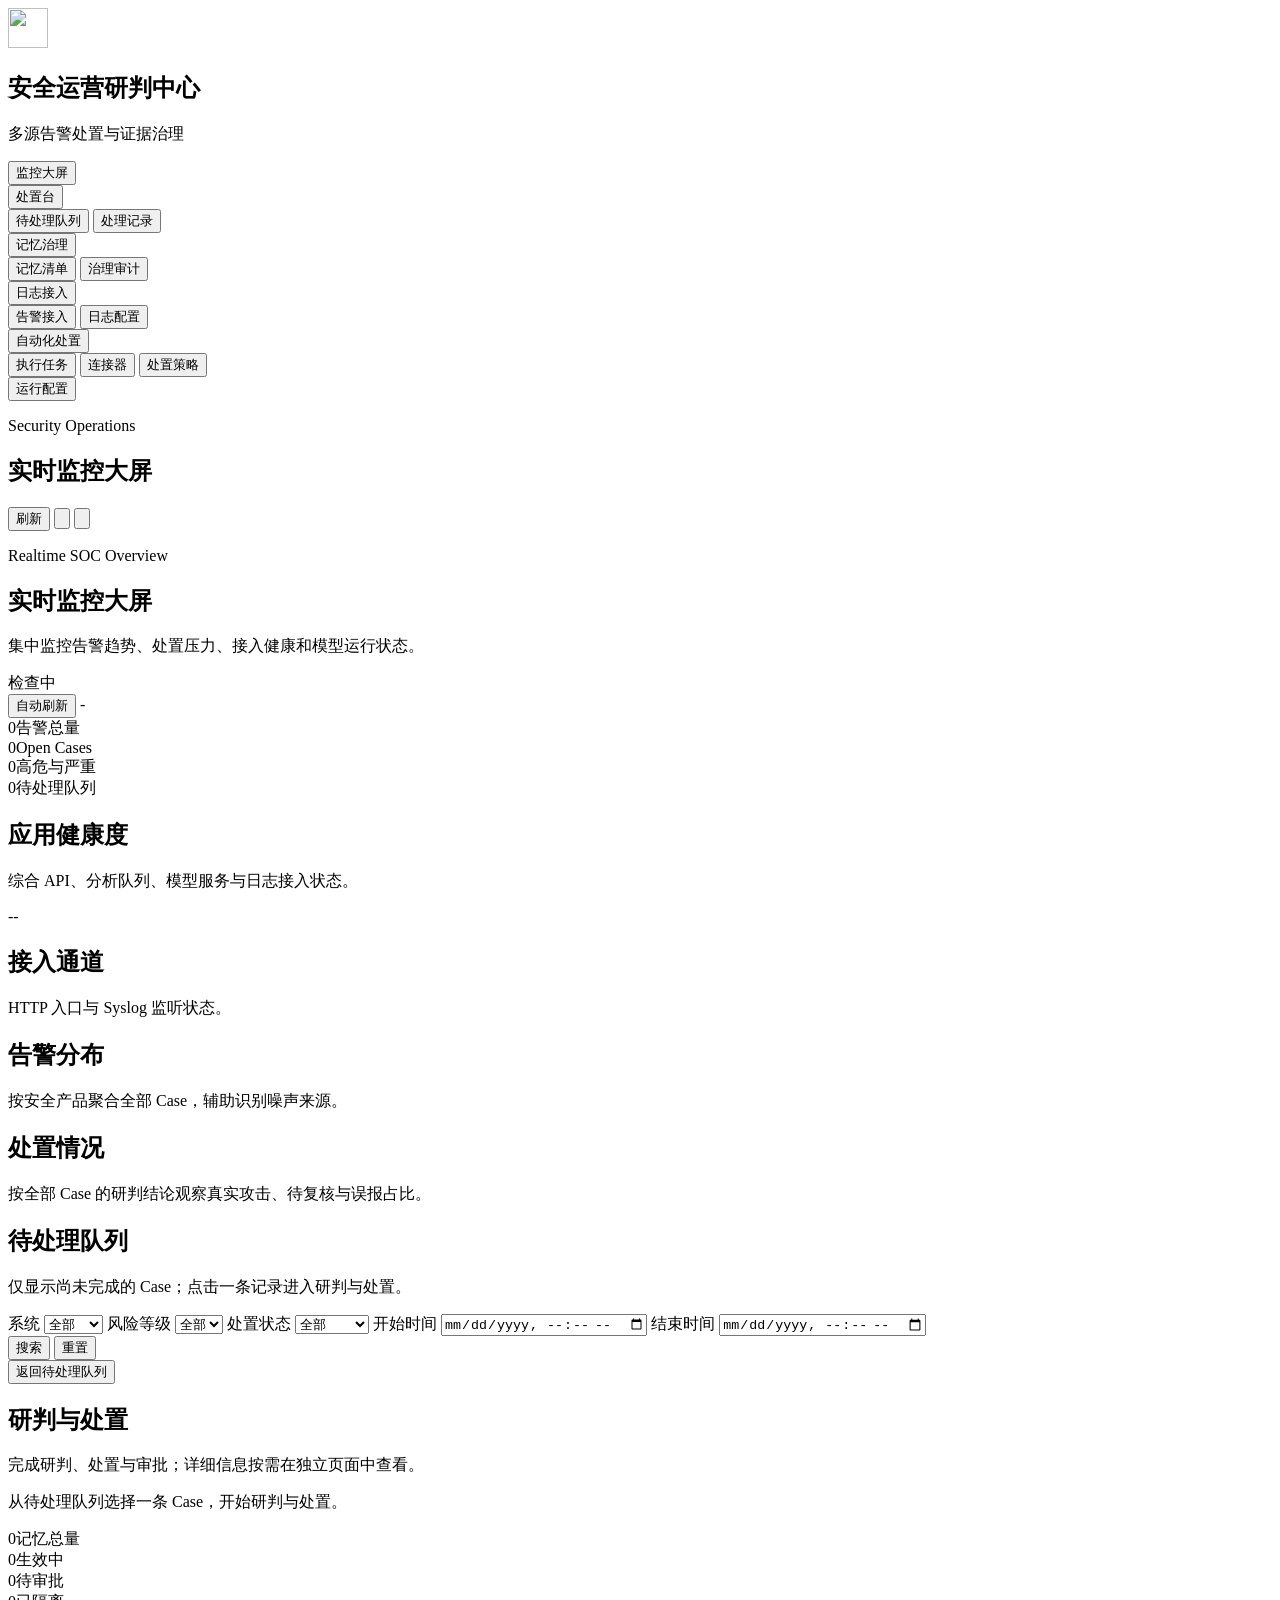
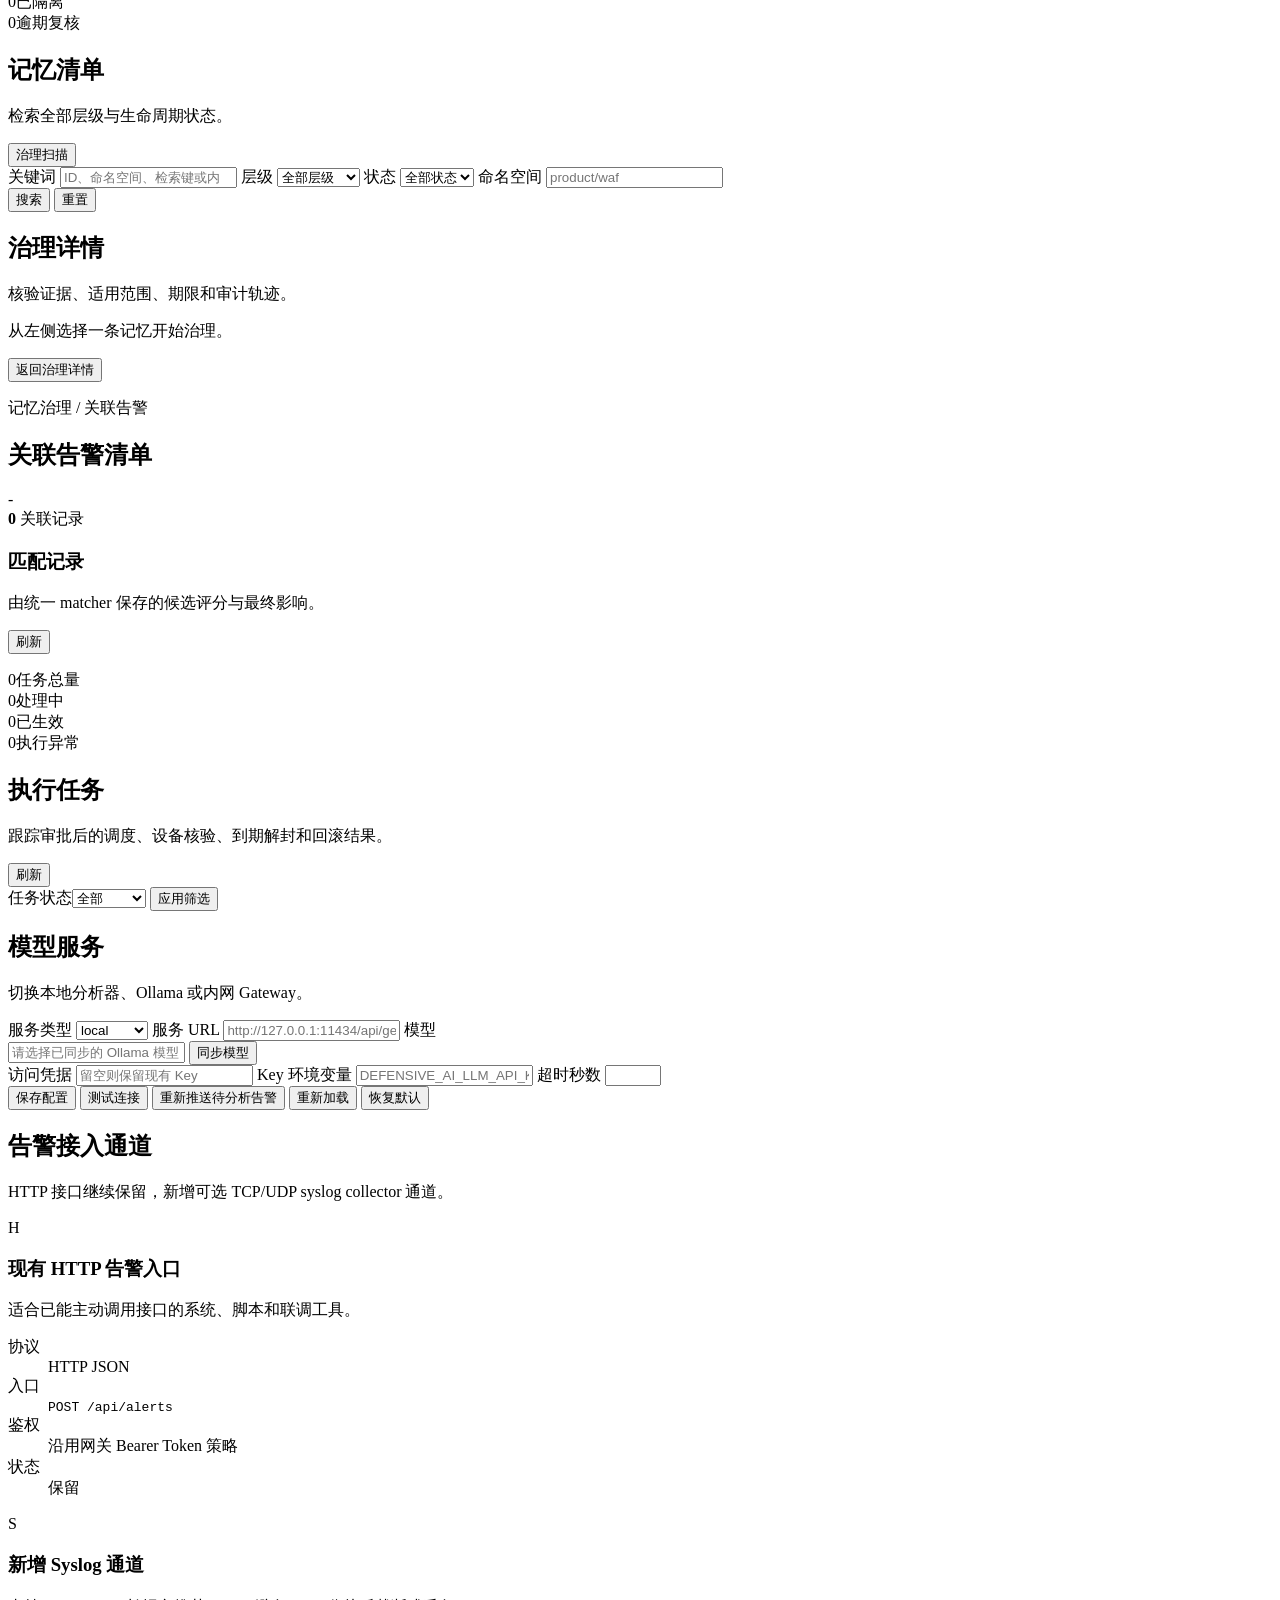
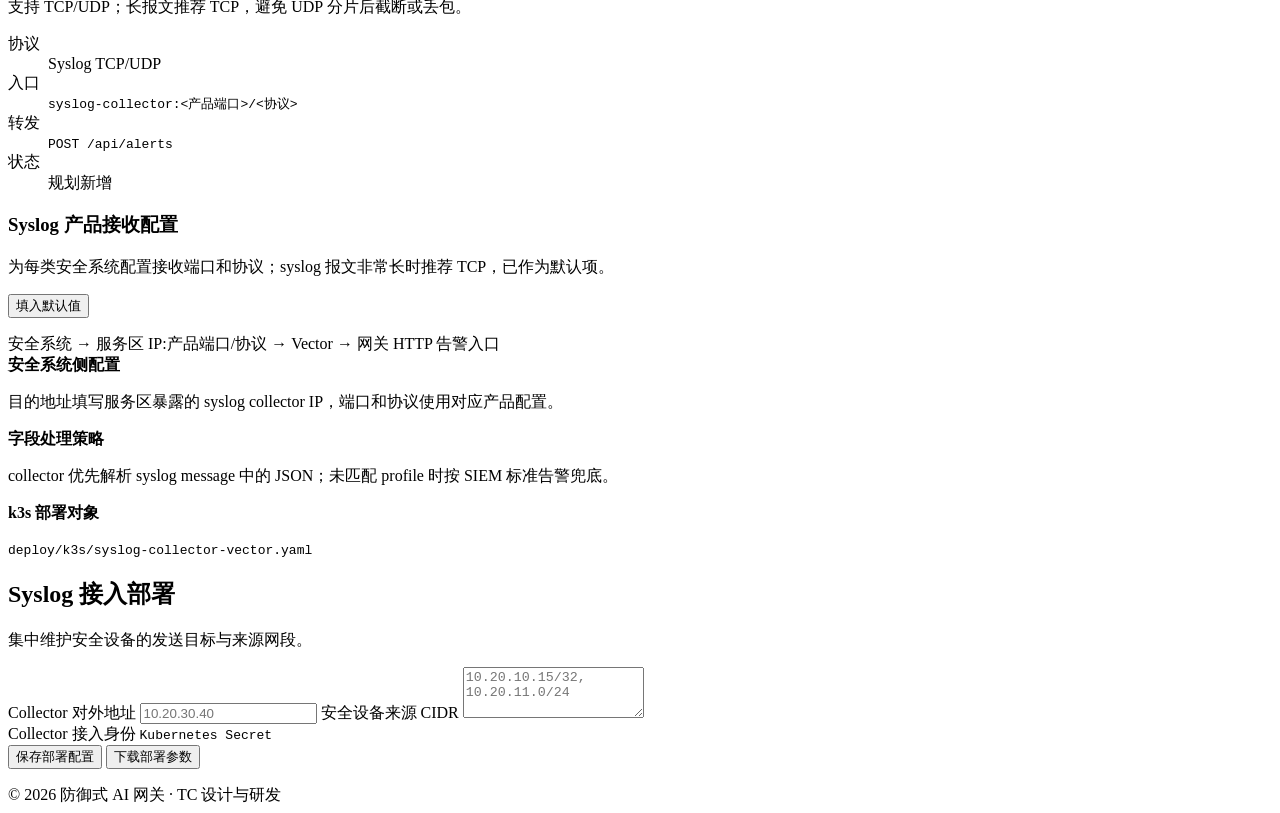
==== defensive_ai_gateway/static/index.html @ 7261b02a "feat: deepen response agent investigation" ====
<!doctype html>
<html lang="zh-CN">
  <head>
    <meta charset="utf-8" />
    <meta name="viewport" content="width=device-width, initial-scale=1" />
    <meta name="color-scheme" content="light dark" />
    <meta name="theme-color" content="#f4f6f8" />
    <meta name="application-name" content="安全运营研判中心" />
    <title>安全运营研判中心</title>
    <link rel="icon" href="/logo-mark.svg" type="image/svg+xml" />
    <link rel="icon" href="/favicon.ico" sizes="any" />
    <link rel="icon" href="/favicon-32.png" type="image/png" sizes="32x32" />
    <link rel="apple-touch-icon" href="/apple-touch-icon.png" sizes="180x180" />
    <script src="/theme-init.js"></script>
    <link rel="stylesheet" href="/style.css" />
  </head>
  <body>
    <div class="app-shell">
      <aside class="sidebar">
        <div class="brand-block">
          <img class="brand-mark" src="/logo-mark.svg" width="40" height="40" alt="" aria-hidden="true" />
          <div>
            <h1 data-i18n="appTitle">安全运营研判中心</h1>
            <p data-i18n="appSubtitle">多源告警处置与证据治理</p>
          </div>
        </div>
        <nav id="primary-navigation" class="primary-nav" aria-label="Main">
          <button class="nav-button active" type="button" data-view="monitor" data-i18n="navMonitor">监控大屏</button>
          <div id="dashboard-nav-group" class="nav-group" data-view-group="dashboard">
            <button id="dashboard-nav-parent" class="nav-button nav-parent" type="button" data-view="dashboard" data-secondary-group="dashboard" data-default-secondary="pending"><span data-i18n="navDashboard">处置台</span></button>
            <div id="dashboard-submenu" class="nav-submenu" role="group" data-i18n-aria-label="dashboardSecondaryNav">
              <button id="dashboard-tab-pending" class="nav-subbutton active" type="button" data-view="dashboard" data-secondary-group="dashboard" data-secondary-target="pending" aria-controls="dashboard-pending-panel" data-i18n="dashboardSubPending">待处理队列</button>
              <button id="dashboard-tab-history" class="nav-subbutton" type="button" data-view="dashboard" data-secondary-group="dashboard" data-secondary-target="history" aria-controls="dashboard-history-panel" data-i18n="dashboardSubHistory">处理记录</button>
            </div>
          </div>
          <div id="memory-nav-group" class="nav-group" data-view-group="memory">
            <button id="memory-nav-parent" class="nav-button nav-parent" type="button" data-view="memory" data-secondary-group="memory" data-default-secondary="inventory"><span data-i18n="navMemory">记忆治理</span></button>
            <div id="memory-submenu" class="nav-submenu" role="group" data-i18n-aria-label="memorySecondaryNav">
              <button id="memory-tab-inventory" class="nav-subbutton active" type="button" data-view="memory" data-secondary-group="memory" data-secondary-target="inventory" aria-controls="memory-inventory-panel" data-i18n="memorySubInventory">记忆清单</button>
              <button id="memory-tab-audit" class="nav-subbutton" type="button" data-view="memory" data-secondary-group="memory" data-secondary-target="audit" aria-controls="memory-audit-panel" data-i18n="memorySubAudit">治理审计</button>
            </div>
          </div>
          <div id="adapter-nav-group" class="nav-group" data-view-group="adapter">
            <button id="adapter-nav-parent" class="nav-button nav-parent" type="button" data-view="adapter" data-secondary-group="adapter" data-default-secondary="intake"><span data-i18n="navAdapter">日志接入</span></button>
            <div id="adapter-submenu" class="nav-submenu" role="group" data-i18n-aria-label="adapterSecondaryNav">
              <button id="adapter-tab-intake" class="nav-subbutton active" type="button" data-view="adapter" data-secondary-group="adapter" data-secondary-target="intake" aria-controls="adapter-intake-panel" data-i18n="adapterSubIntake">告警接入</button>
              <button id="adapter-tab-config" class="nav-subbutton" type="button" data-view="adapter" data-secondary-group="adapter" data-secondary-target="config" aria-controls="adapter-config-panel" data-i18n="adapterSubConfig">日志配置</button>
            </div>
          </div>
          <div id="automation-nav-group" class="nav-group" data-view-group="automation">
            <button id="automation-nav-parent" class="nav-button nav-parent" type="button" data-view="automation" data-secondary-group="automation" data-default-secondary="tasks"><span data-i18n="navAutomation">自动化处置</span></button>
            <div id="automation-submenu" class="nav-submenu" role="group" data-i18n-aria-label="automationSecondaryNav">
              <button id="automation-tab-tasks" class="nav-subbutton active" type="button" data-view="automation" data-secondary-group="automation" data-secondary-target="tasks" aria-controls="automation-tasks-panel" data-i18n="automationSubTasks">执行任务</button>
              <button id="automation-tab-connectors" class="nav-subbutton" type="button" data-view="automation" data-secondary-group="automation" data-secondary-target="connectors" aria-controls="automation-connectors-panel" data-i18n="automationSubConnectors">连接器</button>
              <button id="automation-tab-policy" class="nav-subbutton" type="button" data-view="automation" data-secondary-group="automation" data-secondary-target="policy" aria-controls="automation-policy-panel" data-i18n="automationSubPolicy">处置策略</button>
            </div>
          </div>
          <button class="nav-button" type="button" data-view="settings" data-i18n="navSettings">运行配置</button>
        </nav>
        <div class="sidebar-footer">
          <button id="auth-session" class="utility-button" type="button" data-i18n="authSession" hidden>API 认证</button>
        </div>
      </aside>
      <div class="workspace">
        <header class="workspace-header">
          <div>
            <p class="eyebrow" data-i18n="workspaceEyebrow">Security Operations</p>
            <h2 data-i18n="workspaceTitle">实时监控大屏</h2>
          </div>
          <div class="header-actions">
            <button id="refresh" type="button" data-i18n="refresh">刷新</button>
            <button id="theme-switch" class="header-icon-button" type="button" aria-label="切换深色或浅色模式" data-i18n-aria-label="themeAria" aria-pressed="false">
              <svg class="control-icon" viewBox="0 0 24 24" aria-hidden="true">
                <g data-theme-icon="moon">
                  <path d="M20.3 15.6A8.6 8.6 0 0 1 8.4 3.7 8.6 8.6 0 1 0 20.3 15.6Z" />
                </g>
                <g data-theme-icon="sun" hidden>
                  <circle cx="12" cy="12" r="3.4" />
                  <path d="M12 2.5v2M12 19.5v2M21.5 12h-2M4.5 12h-2M18.7 5.3l-1.4 1.4M6.7 17.3l-1.4 1.4M18.7 18.7l-1.4-1.4M6.7 6.7 5.3 5.3" />
                </g>
              </svg>
            </button>
            <button id="language-switch" class="header-icon-button" type="button" aria-label="Switch language">
              <svg class="control-icon" viewBox="0 0 24 24" aria-hidden="true">
                <circle cx="12" cy="12" r="8.5" />
                <path d="M3.8 12h16.4M12 3.5c2.1 2.3 3.2 5.2 3.2 8.5s-1.1 6.2-3.2 8.5c-2.1-2.3-3.2-5.2-3.2-8.5S9.9 5.8 12 3.5Z" />
              </svg>
            </button>
          </div>
        </header>
        <main>
          <section id="monitor-view" class="view active">
            <section class="dashboard-hero" aria-label="Security operations overview">
              <div>
                <p class="eyebrow" data-i18n="dashboardEyebrow">Realtime SOC Overview</p>
                <h2 data-i18n="dashboardTitle">实时监控大屏</h2>
                <p data-i18n="dashboardSubtitle">集中监控告警趋势、处置压力、接入健康和模型运行状态。</p>
              </div>
              <div class="dashboard-controls">
                <div class="runtime-pill" id="runtime-status">
                  <span class="runtime-dot unknown" aria-hidden="true"></span>
                  <span data-i18n="runtimeChecking">检查中</span>
                </div>
                <button id="refresh-mode-toggle" class="mode-toggle" type="button" aria-pressed="false">
                  <span data-i18n="autoRefreshOn">自动刷新</span>
                </button>
                <span id="last-refresh" class="last-refresh">-</span>
              </div>
            </section>

            <section class="stats dashboard-kpis">
              <div><span id="alerts">0</span><label data-i18n="alerts">告警总量</label></div>
              <div><span id="cases">0</span><label data-i18n="openCases">Open Cases</label></div>
              <div><span id="high">0</span><label data-i18n="highCritical">高危与严重</label></div>
              <div><span id="queue-depth">0</span><label data-i18n="queueDepth">待处理队列</label></div>
            </section>

            <section class="dashboard-grid">
              <section class="panel health-panel">
                <div class="panel-heading">
                  <div>
                    <h2 data-i18n="healthTitle">应用健康度</h2>
                    <p data-i18n="healthHint">综合 API、分析队列、模型服务与日志接入状态。</p>
                  </div>
                  <span id="health-score" class="health-score">--</span>
                </div>
                <div id="health-checks" class="health-checks"></div>
              </section>

              <section class="panel">
                <div class="panel-heading">
                  <div>
                    <h2 data-i18n="intakeHealthTitle">接入通道</h2>
                    <p data-i18n="intakeHealthHint">HTTP 入口与 Syslog 监听状态。</p>
                  </div>
                </div>
                <div id="intake-health" class="intake-health"></div>
              </section>

              <section class="panel">
                <div class="panel-heading">
                  <div>
                    <h2 data-i18n="distributionTitle">告警分布</h2>
                    <p data-i18n="distributionHint">按安全产品聚合全部 Case，辅助识别噪声来源。</p>
                  </div>
                </div>
                <div id="product-distribution" class="distribution-list"></div>
              </section>

              <section class="panel">
                <div class="panel-heading">
                  <div>
                    <h2 data-i18n="handlingTitle">处置情况</h2>
                    <p data-i18n="handlingHint">按全部 Case 的研判结论观察真实攻击、待复核与误报占比。</p>
                  </div>
                </div>
                <div id="classification-distribution" class="distribution-list"></div>
              </section>
            </section>
          </section>

          <section id="dashboard-view" class="view">
            <div id="dashboard-pending-panel" class="secondary-view active" aria-labelledby="dashboard-tab-pending" data-secondary-panel="dashboard" data-secondary-name="pending">
            <section class="panel queue-home-panel" aria-labelledby="queue-browser-title">
              <div class="panel-heading queue-home-heading">
                <div>
                  <h2 id="queue-browser-title" data-i18n="triageQueue">待处理队列</h2>
                  <p data-i18n="triageQueueHint">仅显示尚未完成的 Case；点击一条记录进入研判与处置。</p>
                </div>
              </div>
              <form id="case-search-form" class="case-search-form" data-case-search-section="pending">
                <label>
                  <span data-i18n="caseSearchProduct">系统</span>
                  <select id="case-filter-product" name="product">
                    <option value="" data-i18n="caseSearchAll">全部</option>
                    <option value="waf">WAF</option>
                    <option value="hips">HIPS</option>
                    <option value="ndr">NDR</option>
                    <option value="rasp">RASP</option>
                    <option value="siem">SIEM</option>
                  </select>
                </label>
                <label>
                  <span data-i18n="caseSearchSeverity">风险等级</span>
                  <select id="case-filter-severity" name="severity">
                    <option value="" data-i18n="caseSearchAll">全部</option>
                    <option value="critical" data-i18n="severityCritical">严重</option>
                    <option value="high" data-i18n="severityHigh">高</option>
                    <option value="medium" data-i18n="severityMedium">中</option>
                    <option value="low" data-i18n="severityLow">低</option>
                  </select>
                </label>
                <label>
                  <span data-i18n="caseSearchStatus">处置状态</span>
                  <select id="case-filter-status" name="status">
                    <option value="" data-i18n="caseSearchAll">全部</option>
                    <option value="open" data-i18n="caseStatusOpen">待处置</option>
                    <option value="under_review" data-i18n="caseStatusUnderReview">人工复核</option>
                    <option value="confirmed_attack" data-i18n="caseStatusConfirmedAttack">确认攻击</option>
                    <option value="false_positive" data-i18n="caseStatusFalsePositive">业务误报</option>
                    <option value="closed" data-i18n="caseStatusClosed">已关闭</option>
                  </select>
                </label>
                <label>
                  <span data-i18n="caseSearchFrom">开始时间</span>
                  <input id="case-filter-from" name="from" type="datetime-local" />
                </label>
                <label>
                  <span data-i18n="caseSearchTo">结束时间</span>
                  <input id="case-filter-to" name="to" type="datetime-local" />
                </label>
                <div class="case-search-actions">
                  <button type="submit" data-i18n="caseSearchSubmit">搜索</button>
                  <button type="button" id="case-search-reset" data-i18n="caseSearchReset">重置</button>
                </div>
              </form>
              <div id="cases-list" class="case-list" aria-live="polite"></div>
              <div id="cases-pagination" class="list-pagination-slot"></div>
            </section>
            </div>

            <div id="dashboard-history-panel" class="secondary-view" aria-labelledby="dashboard-tab-history" data-secondary-panel="dashboard" data-secondary-name="history" hidden>
            <section class="panel queue-home-panel" aria-labelledby="history-browser-title">
              <div class="panel-heading queue-home-heading">
                <div>
                  <h2 id="history-browser-title" data-i18n="processedQueue">处理记录</h2>
                  <p data-i18n="processedQueueHint">保留已完成处置的 Case，支持按条件检索并追溯历史研判。</p>
                </div>
              </div>
              <form id="case-history-search-form" class="case-search-form" data-case-search-section="history">
                <label>
                  <span data-i18n="caseSearchProduct">系统</span>
                  <select id="history-case-filter-product" name="product">
                    <option value="" data-i18n="caseSearchAll">全部</option>
                    <option value="waf">WAF</option>
                    <option value="hips">HIPS</option>
                    <option value="ndr">NDR</option>
                    <option value="rasp">RASP</option>
                    <option value="siem">SIEM</option>
                  </select>
                </label>
                <label>
                  <span data-i18n="caseSearchSeverity">风险等级</span>
                  <select id="history-case-filter-severity" name="severity">
                    <option value="" data-i18n="caseSearchAll">全部</option>
                    <option value="critical" data-i18n="severityCritical">严重</option>
                    <option value="high" data-i18n="severityHigh">高</option>
                    <option value="medium" data-i18n="severityMedium">中</option>
                    <option value="low" data-i18n="severityLow">低</option>
                  </select>
                </label>
                <label>
                  <span data-i18n="caseSearchStatus">处置状态</span>
                  <select id="history-case-filter-status" name="status">
                    <option value="" data-i18n="caseSearchAll">全部</option>
                    <option value="open" data-i18n="caseStatusOpen">待处置</option>
                    <option value="under_review" data-i18n="caseStatusUnderReview">人工复核</option>
                    <option value="confirmed_attack" data-i18n="caseStatusConfirmedAttack">确认攻击</option>
                    <option value="false_positive" data-i18n="caseStatusFalsePositive">业务误报</option>
                    <option value="closed" data-i18n="caseStatusClosed">已关闭</option>
                  </select>
                </label>
                <label>
                  <span data-i18n="caseSearchFrom">开始时间</span>
                  <input id="history-case-filter-from" name="from" type="datetime-local" />
                </label>
                <label>
                  <span data-i18n="caseSearchTo">结束时间</span>
                  <input id="history-case-filter-to" name="to" type="datetime-local" />
                </label>
                <div class="case-search-actions">
                  <button type="submit" data-i18n="caseSearchSubmit">搜索</button>
                  <button type="button" id="case-history-search-reset" data-i18n="caseSearchReset">重置</button>
                </div>
              </form>
              <div id="processed-cases-list" class="case-list" aria-live="polite"></div>
              <div id="processed-cases-pagination" class="list-pagination-slot"></div>
            </section>
            </div>
          </section>

          <section id="triage-view" class="view">
            <header class="triage-page-header">
              <button id="triage-back" class="triage-back" type="button" data-i18n="triageBack">返回待处理队列</button>
              <div>
                <h2 data-i18n="triageDetail">研判与处置</h2>
                <p data-i18n="triageDetailHint">完成研判、处置与审批；详细信息按需在独立页面中查看。</p>
              </div>
            </header>
            <section class="triage-page-content" aria-label="Triage and disposition">
              <div id="case-detail" class="case-detail" aria-live="polite">
                <p class="empty-state" data-i18n="triageSelectPrompt">从待处理队列选择一条 Case，开始研判与处置。</p>
              </div>
            </section>
          </section>
          <section id="memory-view" class="view">
            <div id="memory-inventory-panel" class="secondary-view active" aria-labelledby="memory-tab-inventory" data-secondary-panel="memory" data-secondary-name="inventory">
            <section class="stats memory-kpis" aria-label="Memory governance summary">
              <div><span id="memory-total">0</span><label data-i18n="memoryTotal">记忆总量</label></div>
              <div><span id="memory-active">0</span><label data-i18n="memoryActive">生效中</label></div>
              <div><span id="memory-pending">0</span><label data-i18n="memoryPending">待审批</label></div>
              <div><span id="memory-quarantined">0</span><label data-i18n="memoryQuarantined">已隔离</label></div>
              <div><span id="memory-overdue">0</span><label data-i18n="memoryOverdue">逾期复核</label></div>
            </section>

            <section class="memory-workbench">
              <section class="panel memory-browser-panel">
                <div class="panel-heading">
                  <div>
                    <h2 data-i18n="memoryInventory">记忆清单</h2>
                    <p data-i18n="memoryInventoryHint">检索全部层级与生命周期状态。</p>
                  </div>
                  <button id="memory-sweep" class="memory-sweep-button" type="button" data-i18n="memorySweep">治理扫描</button>
                </div>
                <form id="memory-filter-form" class="memory-filter-form">
                  <label class="memory-filter-query">
                    <span data-i18n="memorySearch">关键词</span>
                    <input id="memory-filter-query" type="search" maxlength="200" data-i18n-placeholder="memorySearchPlaceholder" placeholder="ID、命名空间、检索键或内容" />
                  </label>
                  <label>
                    <span data-i18n="memoryLayer">层级</span>
                    <select id="memory-filter-layer">
                      <option value="" data-i18n="memoryAllLayers">全部层级</option>
                      <option value="case_short_term" data-i18n="memoryLayerCase">Case 短期</option>
                      <option value="product_long_term" data-i18n="memoryLayerProduct">产品长期</option>
                      <option value="asset_profile" data-i18n="memoryLayerAsset">资产画像</option>
                      <option value="org_knowledge" data-i18n="memoryLayerOrg">组织知识</option>
                    </select>
                  </label>
                  <label>
                    <span data-i18n="memoryStatus">状态</span>
                    <select id="memory-filter-status">
                      <option value="" data-i18n="memoryAllStatuses">全部状态</option>
                      <option value="active" data-i18n="memoryStatusActive">生效中</option>
                      <option value="pending_approval" data-i18n="memoryStatusPending">待审批</option>
                      <option value="quarantined" data-i18n="memoryStatusQuarantined">已隔离</option>
                      <option value="revoked" data-i18n="memoryStatusRevoked">已撤销</option>
                      <option value="expired" data-i18n="memoryStatusExpired">已过期</option>
                    </select>
                  </label>
                  <label>
                    <span data-i18n="memoryNamespace">命名空间</span>
                    <input id="memory-filter-namespace" type="text" maxlength="200" placeholder="product/waf" />
                  </label>
                  <div class="memory-filter-actions">
                    <button type="submit" data-i18n="caseSearchSubmit">搜索</button>
                    <button type="button" id="memory-filter-reset" data-i18n="caseSearchReset">重置</button>
                  </div>
                </form>
                <p id="memory-inventory-status" class="form-status" aria-live="polite"></p>
                <div id="memory-list" class="memory-list" aria-live="polite"></div>
                <div id="memory-pagination" class="list-pagination-slot"></div>
              </section>

              <section class="panel memory-detail-panel">
                <div class="panel-heading">
                  <div>
                    <h2 data-i18n="memoryDetail">治理详情</h2>
                    <p data-i18n="memoryDetailHint">核验证据、适用范围、期限和审计轨迹。</p>
                  </div>
                </div>
                <div id="memory-detail" class="memory-detail">
                  <p class="empty-state" data-i18n="memorySelectPrompt">从左侧选择一条记忆开始治理。</p>
                </div>
              </section>
            </section>
            </div>

            <div id="memory-audit-panel" class="secondary-view" aria-labelledby="memory-tab-audit" data-secondary-panel="memory" data-secondary-name="audit" hidden>
            <section class="panel memory-audit-panel">
              <div class="panel-heading">
                <div>
                  <h2 data-i18n="memoryAudit">治理审计</h2>
                  <p data-i18n="memoryAuditHint">最近的提议、审批、隔离、恢复、冲突和过期事件。</p>
                </div>
                <button id="memory-audit-refresh" type="button" data-i18n="refresh">刷新</button>
              </div>
              <div id="memory-audit-list" class="memory-audit-list"></div>
              <div id="memory-audit-pagination" class="list-pagination-slot"></div>
            </section>
            </div>
          </section>
          <section id="memory-associations-view" class="view">
            <header class="memory-associations-page-header">
              <button id="memory-associations-back" class="memory-associations-back" type="button" data-i18n="memoryAssociationsBack">返回治理详情</button>
              <div class="memory-associations-page-heading">
                <p data-i18n="memoryAssociationsBreadcrumb">记忆治理 / 关联告警</p>
                <h2 data-i18n="memoryAssociationsPageTitle">关联告警清单</h2>
                <span id="memory-associations-page-context">-</span>
              </div>
              <div class="memory-associations-page-summary" aria-live="polite">
                <strong id="memory-associations-page-count">0</strong>
                <span data-i18n="memoryAssociationsRecordCount">关联记录</span>
              </div>
            </header>
            <section class="panel memory-associations-page-panel">
              <div class="panel-heading">
                <div>
                  <h3 data-i18n="memoryAssociationsRecords">匹配记录</h3>
                  <p data-i18n="memoryAssociationsHint">由统一 matcher 保存的候选评分与最终影响。</p>
                </div>
                <button id="memory-associations-refresh" type="button" data-i18n="refresh">刷新</button>
              </div>
              <p id="memory-associations-page-status" class="form-status" aria-live="polite"></p>
              <div id="memory-associations-page-list" class="memory-associations-page-list" aria-live="polite"></div>
              <div id="memory-associations-page-pagination" class="list-pagination-slot"></div>
            </section>
          </section>
          <section id="automation-view" class="view">
            <div id="automation-tasks-panel" class="secondary-view active" aria-labelledby="automation-tab-tasks" data-secondary-panel="automation" data-secondary-name="tasks">
              <section class="stats automation-kpis">
                <div><span id="automation-total">0</span><label data-i18n="automationTotal">任务总量</label></div>
                <div><span id="automation-active">0</span><label data-i18n="automationActive">处理中</label></div>
                <div><span id="automation-verified">0</span><label data-i18n="automationVerified">已生效</label></div>
                <div><span id="automation-failed">0</span><label data-i18n="automationFailed">执行异常</label></div>
              </section>
              <section class="panel automation-task-panel">
                <div class="panel-heading">
                  <div><h2 data-i18n="automationTasks">执行任务</h2><p data-i18n="automationTasksHint">跟踪审批后的调度、设备核验、到期解封和回滚结果。</p></div>
                  <button id="automation-refresh" type="button" data-i18n="refresh">刷新</button>
                </div>
                <form id="automation-task-filter" class="automation-filter-form">
                  <label><span data-i18n="automationStatus">任务状态</span><select id="automation-status-filter"><option value="" data-i18n="caseSearchAll">全部</option><option value="waiting_configuration" data-i18n="responseWaitingConfiguration">待配置</option><option value="waiting_dispatch" data-i18n="responseWaitingDispatch">待调度</option><option value="paused" data-i18n="responsePaused">已暂停</option><option value="queued" data-i18n="responseQueued">已入队</option><option value="verified" data-i18n="responseVerified">已生效</option><option value="shadowed" data-i18n="responseShadowed">影子执行</option><option value="failed" data-i18n="responseFailed">执行失败</option><option value="rolled_back" data-i18n="responseRolledBack">已回滚</option><option value="rollback_failed" data-i18n="responseRollbackFailed">回滚失败</option></select></label>
                  <button type="submit" data-i18n="applyFilter">应用筛选</button>
                </form>
                <div id="automation-task-list" class="automation-task-list"></div>
                <div id="automation-pagination" class="list-pagination-slot"></div>
              </section>
            </div>
            <div id="automation-connectors-panel" class="secondary-view" aria-labelledby="automation-tab-connectors" data-secondary-panel="automation" data-secondary-name="connectors" hidden>
              <section class="automation-config-grid">
                <section class="panel automation-connector-config-panel">
                  <div class="panel-heading"><div><h2 data-i18n="automationConnectorConfig">连接器配置</h2><p data-i18n="automationConnectorHint">配置 WAF 或边界防火墙动作接口；凭据仅填写环境变量名。</p></div></div>
                  <form id="automation-connector-form" class="settings-form automation-form">
                    <input id="response-connector-id" type="hidden" />
                    <label class="automation-field-wide"><span data-i18n="connectorName">连接器名称</span><input id="response-connector-name" type="text" maxlength="100" required /></label>
                    <label class="automation-field-wide"><span data-i18n="connectorEndpoint">API 地址</span><input id="response-connector-endpoint" type="url" placeholder="https://waf.example/api/actions" required /></label>
                    <label class="automation-field-wide"><span data-i18n="connectorSecretEnv">凭据环境变量</span><input id="response-connector-secret-env" type="text" placeholder="DEFENSIVE_AI_RESPONSE_CONNECTOR_TOKEN" /></label>
                    <label class="automation-field-wide"><span data-i18n="connectorMode">执行模式</span><select id="response-connector-mode"><option value="shadow" data-i18n="connectorModeShadow">影子</option><option value="manual" data-i18n="connectorModeManual">手工调度</option><option value="auto" data-i18n="connectorModeAuto">审批后自动执行</option></select></label>
                    <label><span data-i18n="connectorMaxTtl">最大封禁时长（秒）</span><input id="response-connector-max-ttl" type="number" min="60" max="604800" value="3600" required /></label>
                    <label><span data-i18n="connectorTimeout">调用超时（秒）</span><input id="response-connector-timeout" type="number" min="1" max="60" value="10" required /></label>
                    <label class="automation-field-wide automation-toggle"><input id="response-connector-enabled" type="checkbox" /><span data-i18n="connectorEnabled">启用连接器</span></label>
                    <div class="form-actions"><button type="submit" data-i18n="saveConfig">保存配置</button><button id="response-connector-reset" type="button" data-i18n="resetSyslogConfig">填入默认值</button></div>
                    <p id="automation-connector-status" class="form-status" aria-live="polite"></p>
                  </form>
                </section>
                <section class="panel automation-connector-list-panel">
                  <div class="panel-heading"><div><h2 data-i18n="configuredConnectors">已配置连接器</h2><p data-i18n="configuredConnectorsHint">真实执行前必须通过非破坏性健康检查。</p></div></div>
                  <div id="automation-connector-list" class="automation-connector-list"></div>
                </section>
              </section>
            </div>
            <div id="automation-policy-panel" class="secondary-view" aria-labelledby="automation-tab-policy" data-secondary-panel="automation" data-secondary-name="policy" hidden>
              <section class="panel automation-policy-panel">
                <div class="panel-heading"><div><h2 data-i18n="automationPolicy">处置策略</h2><p data-i18n="automationPolicyHint">设置全局执行开关、封禁时效和受保护网络对象。</p></div></div>
                <form id="automation-policy-form" class="settings-form automation-form">
                  <label class="automation-toggle"><input id="response-policy-enabled" type="checkbox" /><span data-i18n="automationEnabled">允许调度处置任务</span></label>
                  <label><span data-i18n="automationDefaultTtl">默认封禁时长（秒）</span><input id="response-policy-default-ttl" type="number" min="60" max="604800" required /></label>
                  <label><span data-i18n="automationMaxTtl">全局最大时长（秒）</span><input id="response-policy-max-ttl" type="number" min="60" max="604800" required /></label>
                  <label class="automation-protected-field"><span data-i18n="automationProtectedCidrs">受保护 CIDR</span><textarea id="response-policy-protected-cidrs" rows="6" spellcheck="false" placeholder="10.0.0.0/8&#10;192.168.0.0/16"></textarea></label>
                  <div class="form-actions"><button type="submit" data-i18n="saveConfig">保存配置</button></div>
                  <p id="automation-policy-status" class="form-status" aria-live="polite"></p>
                </form>
              </section>
            </div>
          </section>
          <section id="settings-view" class="view">
            <section class="panel settings-panel">
              <div class="panel-heading">
                <div>
                  <h2 data-i18n="llmConfig">模型服务</h2>
                  <p data-i18n="llmConfigHint">切换本地分析器、Ollama 或内网 Gateway。</p>
                </div>
              </div>
          <form id="llm-form" class="settings-form">
            <label>
              <span data-i18n="provider">服务类型</span>
              <select id="llm-provider" name="provider">
                <option value="local">local</option>
                <option value="ollama">ollama</option>
                <option value="gateway">gateway</option>
              </select>
            </label>
            <label>
              <span data-i18n="serviceUrl">服务 URL</span>
              <input id="llm-endpoint" name="endpoint" type="url" placeholder="http://127.0.0.1:11434/api/generate" />
            </label>
            <label>
              <span data-i18n="model">模型</span>
              <div class="model-picker">
                <input id="llm-model" name="model" type="text" list="ollama-models" placeholder="请选择已同步的 Ollama 模型" />
              <button type="button" id="load-llm-models" data-i18n="loadModels">同步模型</button>
              </div>
              <datalist id="ollama-models"></datalist>
            </label>
            <label>
              <span data-i18n="apiKey">访问凭据</span>
              <input id="llm-api-key" name="api_key" type="password" autocomplete="off" placeholder="留空则保留现有 Key" data-i18n-placeholder="apiKeyPlaceholder" />
            </label>
            <label>
              <span data-i18n="keyEnv">Key 环境变量</span>
              <input id="llm-api-key-env" name="api_key_env" type="text" placeholder="DEFENSIVE_AI_LLM_API_KEY" readonly />
            </label>
            <label>
              <span data-i18n="timeoutSeconds">超时秒数</span>
              <input id="llm-timeout" name="timeout_seconds" type="number" min="1" max="600" step="1" />
            </label>
            <div class="form-actions">
              <button type="submit" data-i18n="saveConfig">保存配置</button>
              <button type="button" id="test-llm-connection" data-i18n="testConnection">测试连接</button>
              <button type="button" id="resume-llm-deferred" data-i18n="resumeDeferredAlerts">重新推送待分析告警</button>
              <button type="button" id="reload-llm-config" data-i18n="reload">重新加载</button>
              <button type="button" id="restore-llm-defaults" data-i18n="restoreDefaults">恢复默认</button>
            </div>
            <p id="llm-config-status" class="form-status"></p>
          </form>
            </section>
          </section>
          <section id="adapter-view" class="view">
            <div id="adapter-intake-panel" class="secondary-view active" aria-labelledby="adapter-tab-intake" data-secondary-panel="adapter" data-secondary-name="intake">
            <section class="panel intake-plan-panel">
              <div class="panel-heading">
                <div>
                  <h2 data-i18n="intakeChannels">告警接入通道</h2>
                  <p data-i18n="intakeChannelsHint">HTTP 接口继续保留，新增可选 TCP/UDP syslog collector 通道。</p>
                </div>
              </div>
              <div class="intake-channel-grid">
                <article class="intake-channel-card">
                  <div class="channel-title-row">
                    <span class="channel-icon" aria-hidden="true">H</span>
                    <div>
                      <h3 data-i18n="httpChannelTitle">现有 HTTP 告警入口</h3>
                      <p data-i18n="httpChannelSubtitle">适合已能主动调用接口的系统、脚本和联调工具。</p>
                    </div>
                  </div>
                  <dl class="channel-kv">
                    <dt data-i18n="channelProtocol">协议</dt><dd>HTTP JSON</dd>
                    <dt data-i18n="channelEndpoint">入口</dt><dd><code>POST /api/alerts</code></dd>
                    <dt data-i18n="channelAuth">鉴权</dt><dd data-i18n="httpChannelAuth">沿用网关 Bearer Token 策略</dd>
                    <dt data-i18n="channelStatus">状态</dt><dd><span class="field-status mapped" data-i18n="channelRetained">保留</span></dd>
                  </dl>
                </article>
                <article class="intake-channel-card recommended">
                  <div class="channel-title-row">
                    <span class="channel-icon udp" aria-hidden="true">S</span>
                    <div>
                      <h3 data-i18n="syslogChannelTitle">新增 Syslog 通道</h3>
                      <p data-i18n="syslogChannelSubtitle">支持 TCP/UDP；长报文推荐 TCP，避免 UDP 分片后截断或丢包。</p>
                    </div>
                  </div>
                  <dl class="channel-kv">
                    <dt data-i18n="channelProtocol">协议</dt><dd>Syslog TCP/UDP</dd>
                    <dt data-i18n="channelEndpoint">入口</dt><dd><code>syslog-collector:&lt;产品端口&gt;/&lt;协议&gt;</code></dd>
                    <dt data-i18n="channelTarget">转发</dt><dd><code>POST /api/alerts</code></dd>
                    <dt data-i18n="channelStatus">状态</dt><dd><span id="syslog-channel-status" class="field-status needs_review" data-i18n="channelPlanned">规划新增</span></dd>
                  </dl>
                </article>
              </div>
              <div class="syslog-config-block">
                <div class="syslog-config-heading">
                  <div>
                    <div class="syslog-config-title-row">
                      <h3 data-i18n="syslogConfigTitle">Syslog 产品接收配置</h3>
                      <span id="syslog-mode-badge" class="syslog-mode-badge"></span>
                    </div>
                    <p data-i18n="syslogConfigHint">为每类安全系统配置接收端口和协议；syslog 报文非常长时推荐 TCP，已作为默认项。</p>
                  </div>
                  <button type="button" id="reset-syslog-config" data-i18n="resetSyslogConfig">填入默认值</button>
                </div>
                <p id="syslog-mode-summary" class="syslog-mode-summary" hidden></p>
                <div id="syslog-config-table" class="syslog-config-table"></div>
                <p id="syslog-config-status" class="form-status"></p>
              </div>
              <div class="intake-flow">
                <span data-i18n="flowSecuritySystem">安全系统</span>
                <span aria-hidden="true">→</span>
                <span data-i18n="flowServiceIp">服务区 IP:产品端口/协议</span>
                <span aria-hidden="true">→</span>
                <span>Vector</span>
                <span aria-hidden="true">→</span>
                <span data-i18n="flowGateway">网关 HTTP 告警入口</span>
              </div>
              <div class="intake-notes">
                <div>
                  <strong data-i18n="syslogOpsTitle">安全系统侧配置</strong>
                  <p data-i18n="syslogOpsText">目的地址填写服务区暴露的 syslog collector IP，端口和协议使用对应产品配置。</p>
                </div>
                <div>
                  <strong data-i18n="syslogMappingTitle">字段处理策略</strong>
                  <p data-i18n="syslogMappingText">collector 优先解析 syslog message 中的 JSON；未匹配 profile 时按 SIEM 标准告警兜底。</p>
                </div>
                <div>
                  <strong data-i18n="syslogDeployTitle">k3s 部署对象</strong>
                  <p><code>deploy/k3s/syslog-collector-vector.yaml</code></p>
                </div>
              </div>
            </section>
            <section class="panel syslog-deployment-panel" aria-labelledby="syslog-deployment-title">
              <div class="panel-heading">
                <div>
                  <h2 id="syslog-deployment-title" data-i18n="syslogDeploymentTitle">Syslog 接入部署</h2>
                  <p data-i18n="syslogDeploymentHint">集中维护安全设备的发送目标与来源网段。</p>
                </div>
                <span id="syslog-deployment-sync" class="field-status needs_review"></span>
              </div>
              <form id="syslog-deployment-form" class="settings-form syslog-deployment-form">
                <label>
                  <span data-i18n="syslogCollectorAddress">Collector 对外地址</span>
                  <input id="syslog-collector-address" name="collector_address" type="text" autocomplete="off" placeholder="10.20.30.40" data-i18n-placeholder="syslogCollectorAddressPlaceholder" />
                </label>
                <label>
                  <span data-i18n="syslogSourceCidrs">安全设备来源 CIDR</span>
                  <textarea id="syslog-source-cidrs" name="source_cidrs" rows="3" spellcheck="false" placeholder="10.20.10.15/32, 10.20.11.0/24" data-i18n-placeholder="syslogSourceCidrsPlaceholder"></textarea>
                </label>
                <div class="syslog-deployment-identity">
                  <span data-i18n="syslogIngestIdentity">Collector 接入身份</span>
                  <code id="syslog-ingest-identity">Kubernetes Secret</code>
                </div>
                <div class="form-actions">
                  <button type="submit" id="save-syslog-deployment" data-i18n="saveSyslogDeployment">保存部署配置</button>
                  <button type="button" id="export-syslog-deployment" data-i18n="exportSyslogDeployment">下载部署参数</button>
                </div>
                <p id="syslog-deployment-status" class="form-status"></p>
              </form>
              <div id="syslog-deployment-targets" class="syslog-deployment-targets"></div>
            </section>
            </div>
            <div id="adapter-config-panel" class="secondary-view" aria-labelledby="adapter-tab-config" data-secondary-panel="adapter" data-secondary-name="config" hidden>
            <section class="adapter-grid">
              <section class="panel">
                <div class="panel-heading">
                  <div>
                    <h2 data-i18n="logAdapter">日志接入</h2>
                    <p data-i18n="logAdapterHint">字段识别、映射确认和接入前校验。</p>
                  </div>
                </div>
            <form id="infer-form" class="settings-form profile-form">
              <label>
                <span data-i18n="logSourceType">日志类型</span>
                <select id="log-product-select" name="product">
                  <option value="" data-i18n="autoDetectProduct">自动识别（推荐）</option>
                  <option value="waf">WAF JSON 日志</option>
                  <option value="hips">HIPS JSON 日志</option>
                  <option value="ndr">NDR JSON 日志</option>
                  <option value="rasp">RASP JSON 日志</option>
                  <option value="siem">SIEM JSON 日志</option>
                </select>
              </label>
              <label>
                <span data-i18n="securityAlertLog">安全设备告警日志</span>
                <textarea id="source-log" spellcheck="false"></textarea>
              </label>
              <div class="form-actions">
                <button type="submit" data-i18n="autoDetectFields">识别字段</button>
                <button type="button" id="load-sample-log" data-i18n="loadSample">加载示例</button>
                <button type="button" id="save-inferred-profile" data-i18n="saveTemplate">保存映射</button>
              </div>
              <p id="profile-status" class="form-status"></p>
            </form>
              </section>
              <section class="panel">
                <div class="panel-heading">
                  <div>
                    <h2 data-i18n="dryRunPreview">映射校验</h2>
                    <p data-i18n="dryRunPreviewHint">验证 RawAlert 与归一化事件是否符合接入要求。</p>
                  </div>
                </div>
            <form id="dry-run-form" class="settings-form profile-form">
              <div class="form-actions">
                <button type="submit" data-i18n="runDryRun">运行校验</button>
              </div>
            </form>
            <pre id="dry-run-result" class="json-block dry-run-result" data-i18n="dryRunHint">等待日志与映射配置。</pre>
              </section>
              <section id="mapping-result-panel" class="panel mapping-result-panel" aria-live="polite">
                <div class="panel-heading">
                  <div>
                    <h2 data-i18n="fieldConfirmation">字段确认</h2>
                    <p data-i18n="fieldConfirmationHint">识别后在此确认字段映射；完整宽度展示，无需横向拖动。</p>
                  </div>
                </div>
                <div id="field-mapping-table" class="field-mapping-table"></div>
                <details class="advanced-profile">
                  <summary data-i18n="advancedConfig">映射模板</summary>
                  <div id="profile-list" class="profile-list"></div>
                  <form id="profile-form" class="settings-form profile-form">
                    <label>
                      <span data-i18n="profileJson">Profile JSON</span>
                      <textarea id="profile-json" spellcheck="false"></textarea>
                    </label>
                    <div class="form-actions">
                      <button type="submit" data-i18n="saveProfile">保存 Profile</button>
                      <button type="button" id="reload-profiles" data-i18n="reload">重新加载</button>
                    </div>
                  </form>
                </details>
              </section>
            </section>
            </div>
          </section>
        </main>
        <footer class="app-footer">
          <span data-i18n="footer">© 2026 防御式 AI 网关 · TC 设计与研发</span>
        </footer>
      </div>
    </div>
    <dialog id="auth-dialog" class="auth-dialog">
      <form id="auth-form" method="dialog">
        <div class="auth-dialog-heading">
          <h2 data-i18n="authTitle">API 认证</h2>
          <button id="auth-close" class="icon-button" type="button" aria-label="关闭" data-i18n-aria-label="authClose">&times;</button>
        </div>
        <label>
          <span data-i18n="authToken">访问 Token</span>
          <input id="auth-token" type="password" autocomplete="current-password" required />
        </label>
        <p id="auth-status" class="form-status"></p>
        <div class="form-actions">
          <button type="submit" data-i18n="authConnect">连接</button>
          <button id="auth-clear" type="button" data-i18n="authClear">清除</button>
        </div>
      </form>
    </dialog>
    <dialog id="manual-review-dialog" class="auth-dialog manual-review-dialog">
      <form id="manual-review-form">
        <div class="auth-dialog-heading">
          <h2 data-i18n="manualReviewDialogTitle">记录人工复核</h2>
          <button id="manual-review-close" class="icon-button" type="button" aria-label="关闭" data-i18n-aria-label="authClose">&times;</button>
        </div>
        <p data-i18n="manualReviewReasonPrompt">请记录已核对的原始日志、证据引用和未采纳外部文本的原因（至少 8 个字符）。</p>
        <label>
          <span data-i18n="manualReviewReasonLabel">复核依据</span>
          <textarea id="manual-review-reason" rows="5" minlength="8" required></textarea>
        </label>
        <p id="manual-review-form-status" class="form-status" role="status"></p>
        <div class="form-actions">
          <button id="manual-review-submit" type="submit" data-i18n="manualReviewSubmit">记录并转入审批</button>
          <button id="manual-review-cancel" type="button" data-i18n="manualReviewCancel">取消</button>
        </div>
      </form>
    </dialog>
    <script src="/app.js"></script>
  </body>
</html>
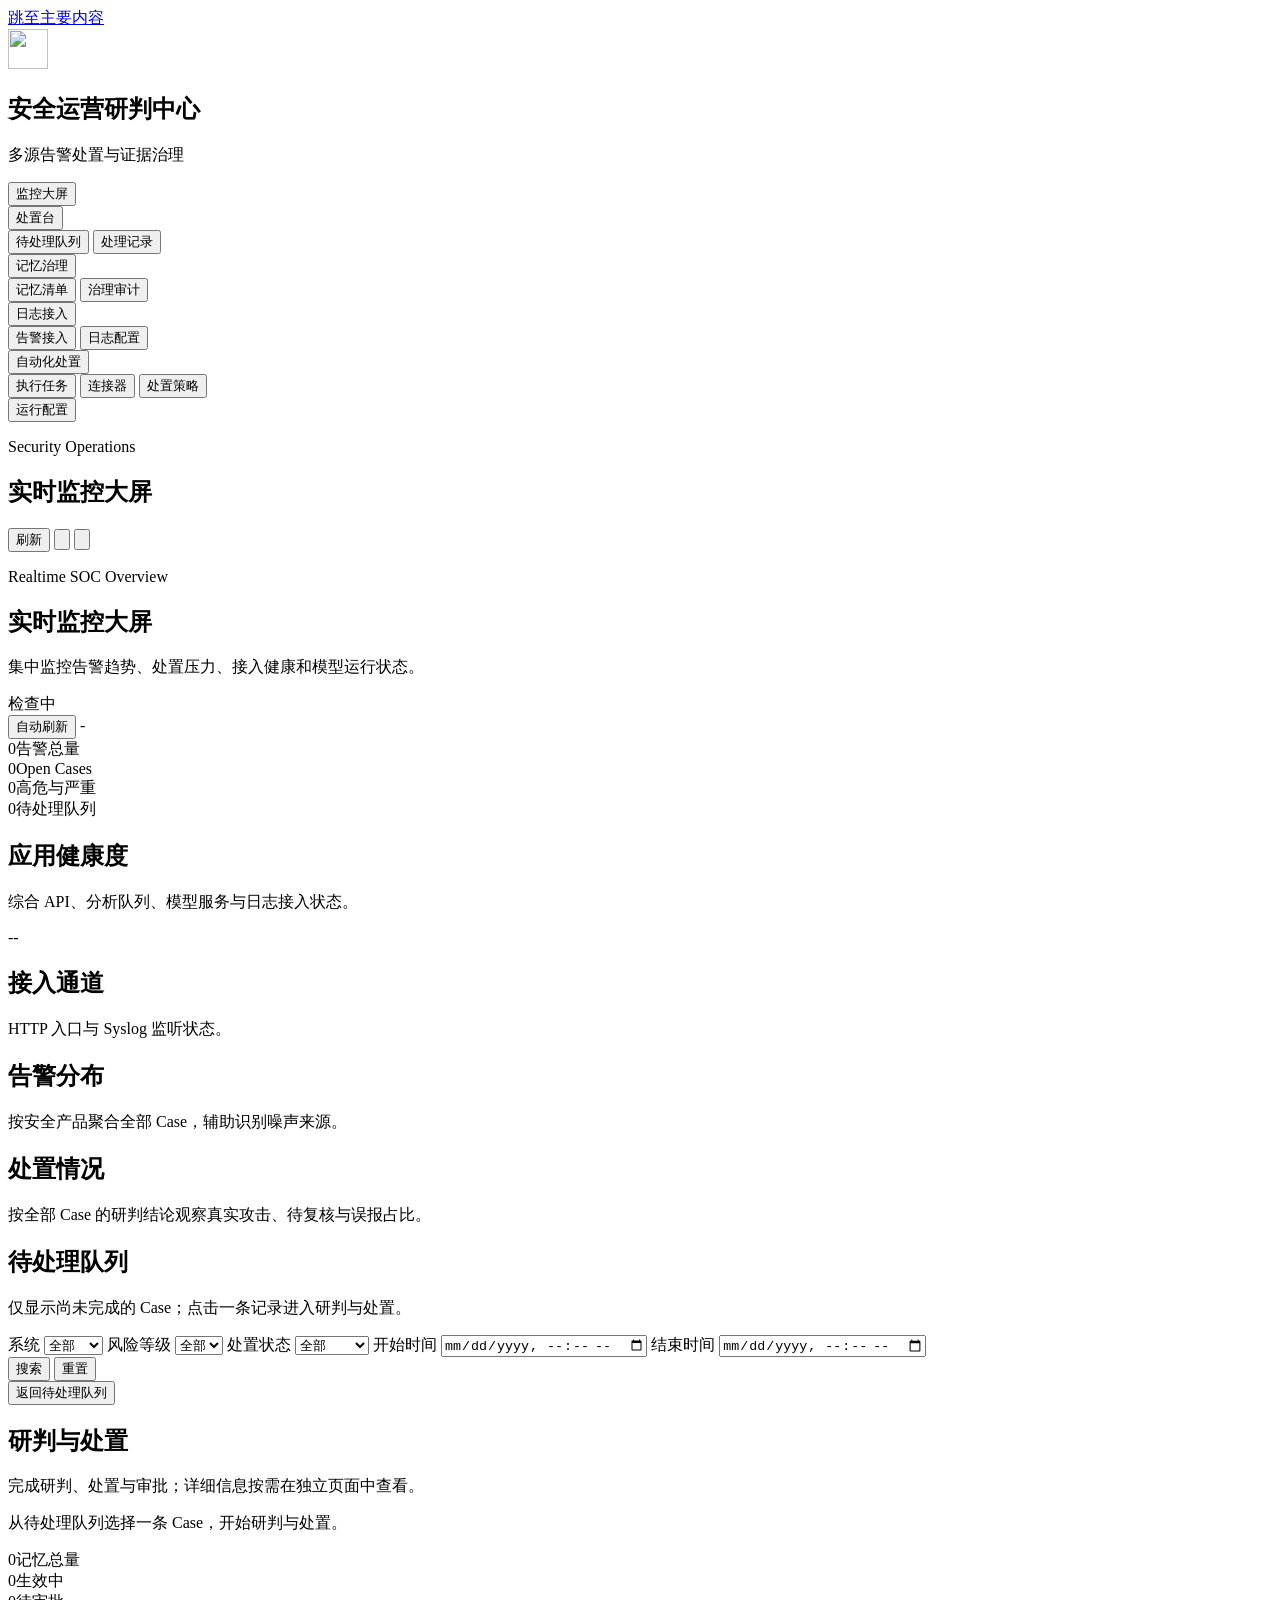
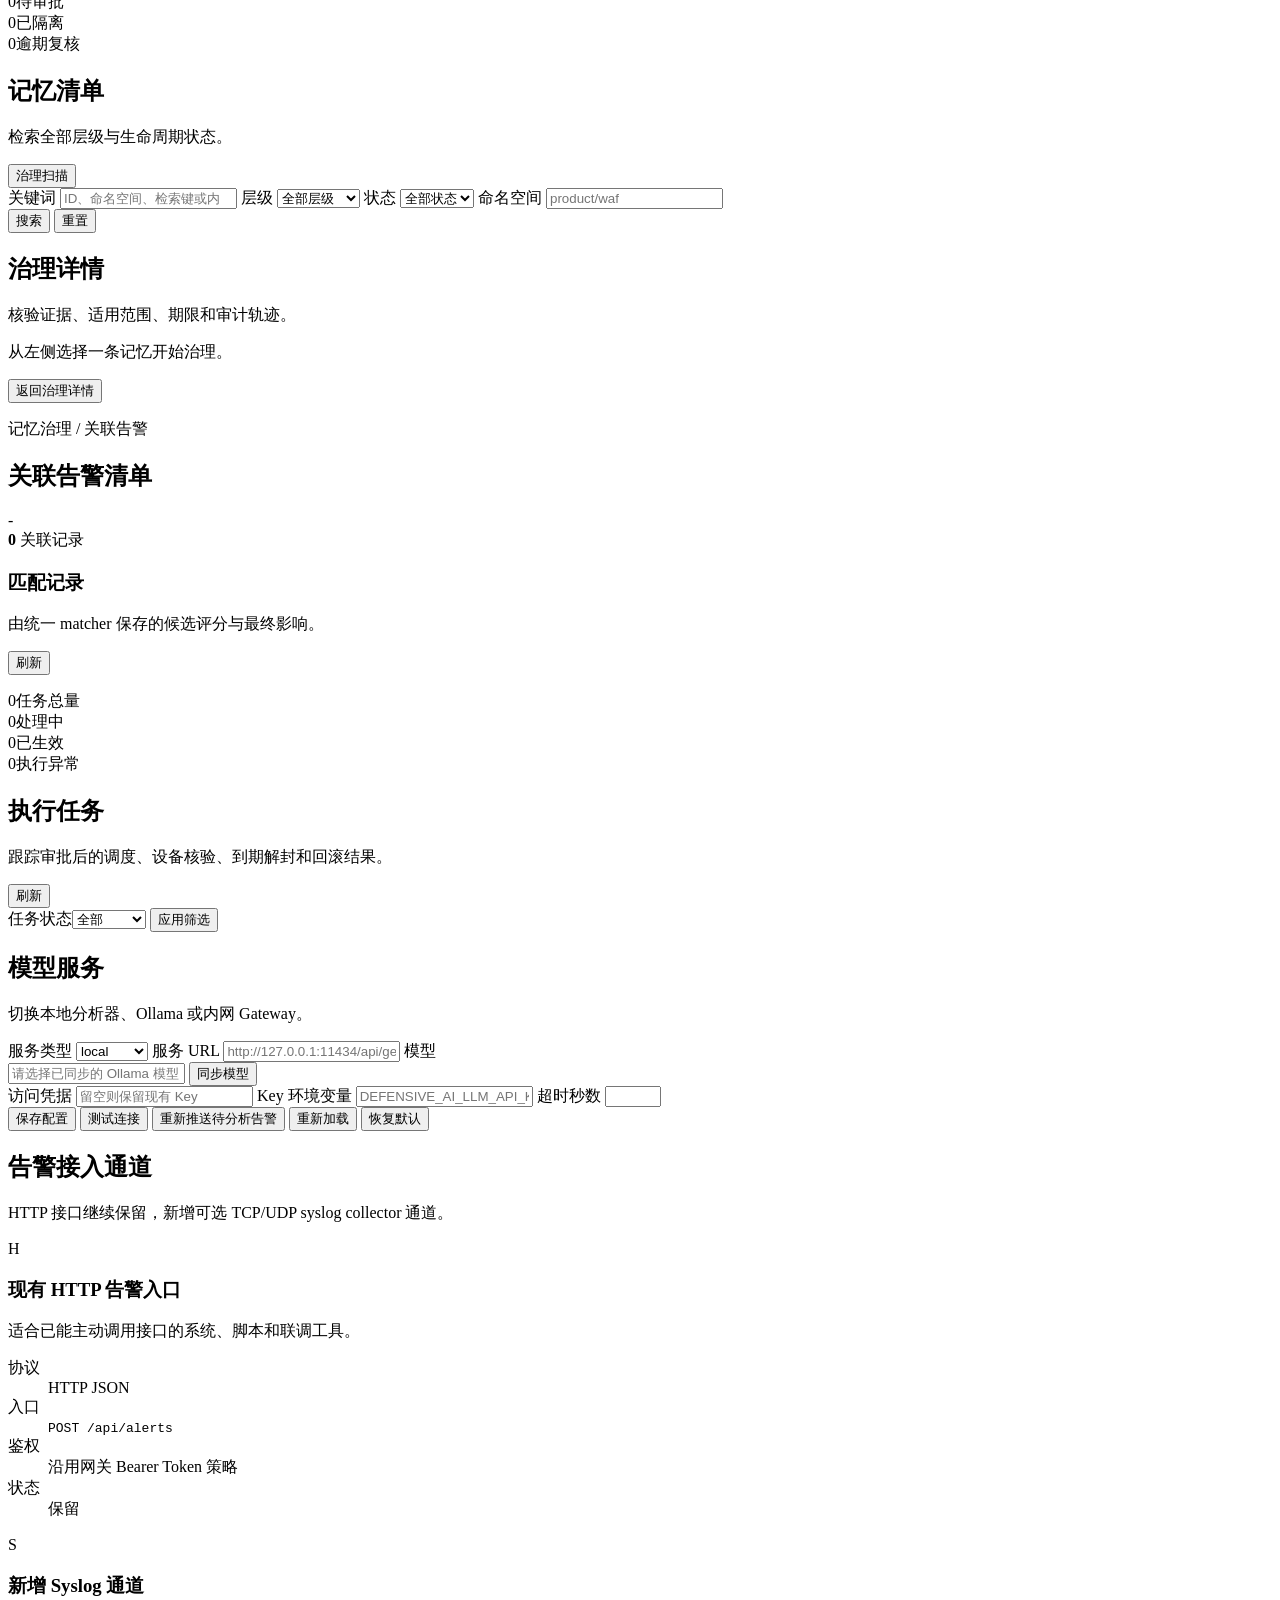
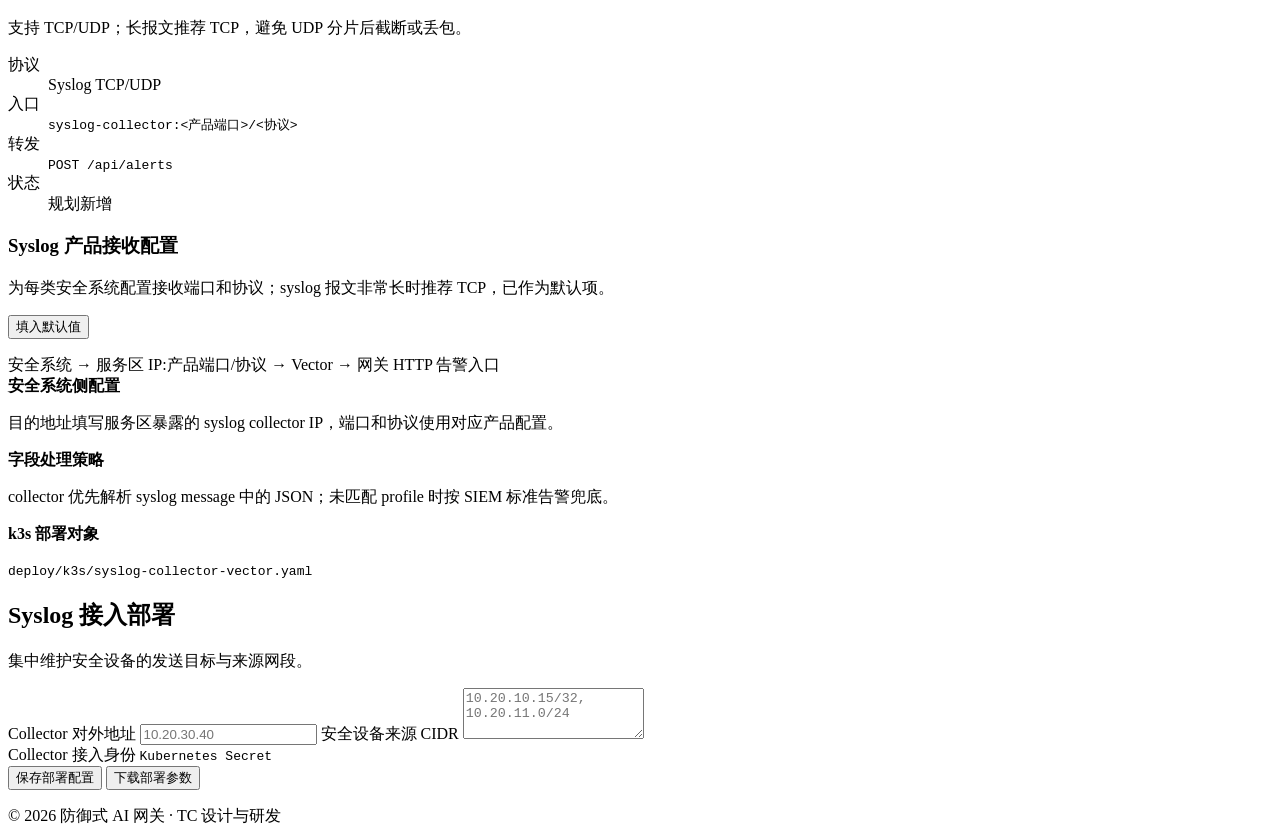
==== commit 562f9675: "refactor frontend with lightweight calm ops design" ====
--- a/defensive_ai_gateway/static/index.html
+++ b/defensive_ai_gateway/static/index.html
@@ -15,6 +15,7 @@
     <link rel="stylesheet" href="/style.css" />
   </head>
   <body>
+    <a class="skip-link" href="#main-content">跳至主要内容</a>
     <div class="app-shell">
       <aside class="sidebar">
         <div class="brand-block">
@@ -88,7 +89,7 @@
             </button>
           </div>
         </header>
-        <main>
+        <main id="main-content" tabindex="-1">
           <section id="monitor-view" class="view active">
             <section class="dashboard-hero" aria-label="Security operations overview">
               <div>
@@ -740,6 +741,6 @@
         </div>
       </form>
     </dialog>
-    <script src="/app.js"></script>
+    <script src="/app.js" defer></script>
   </body>
 </html>
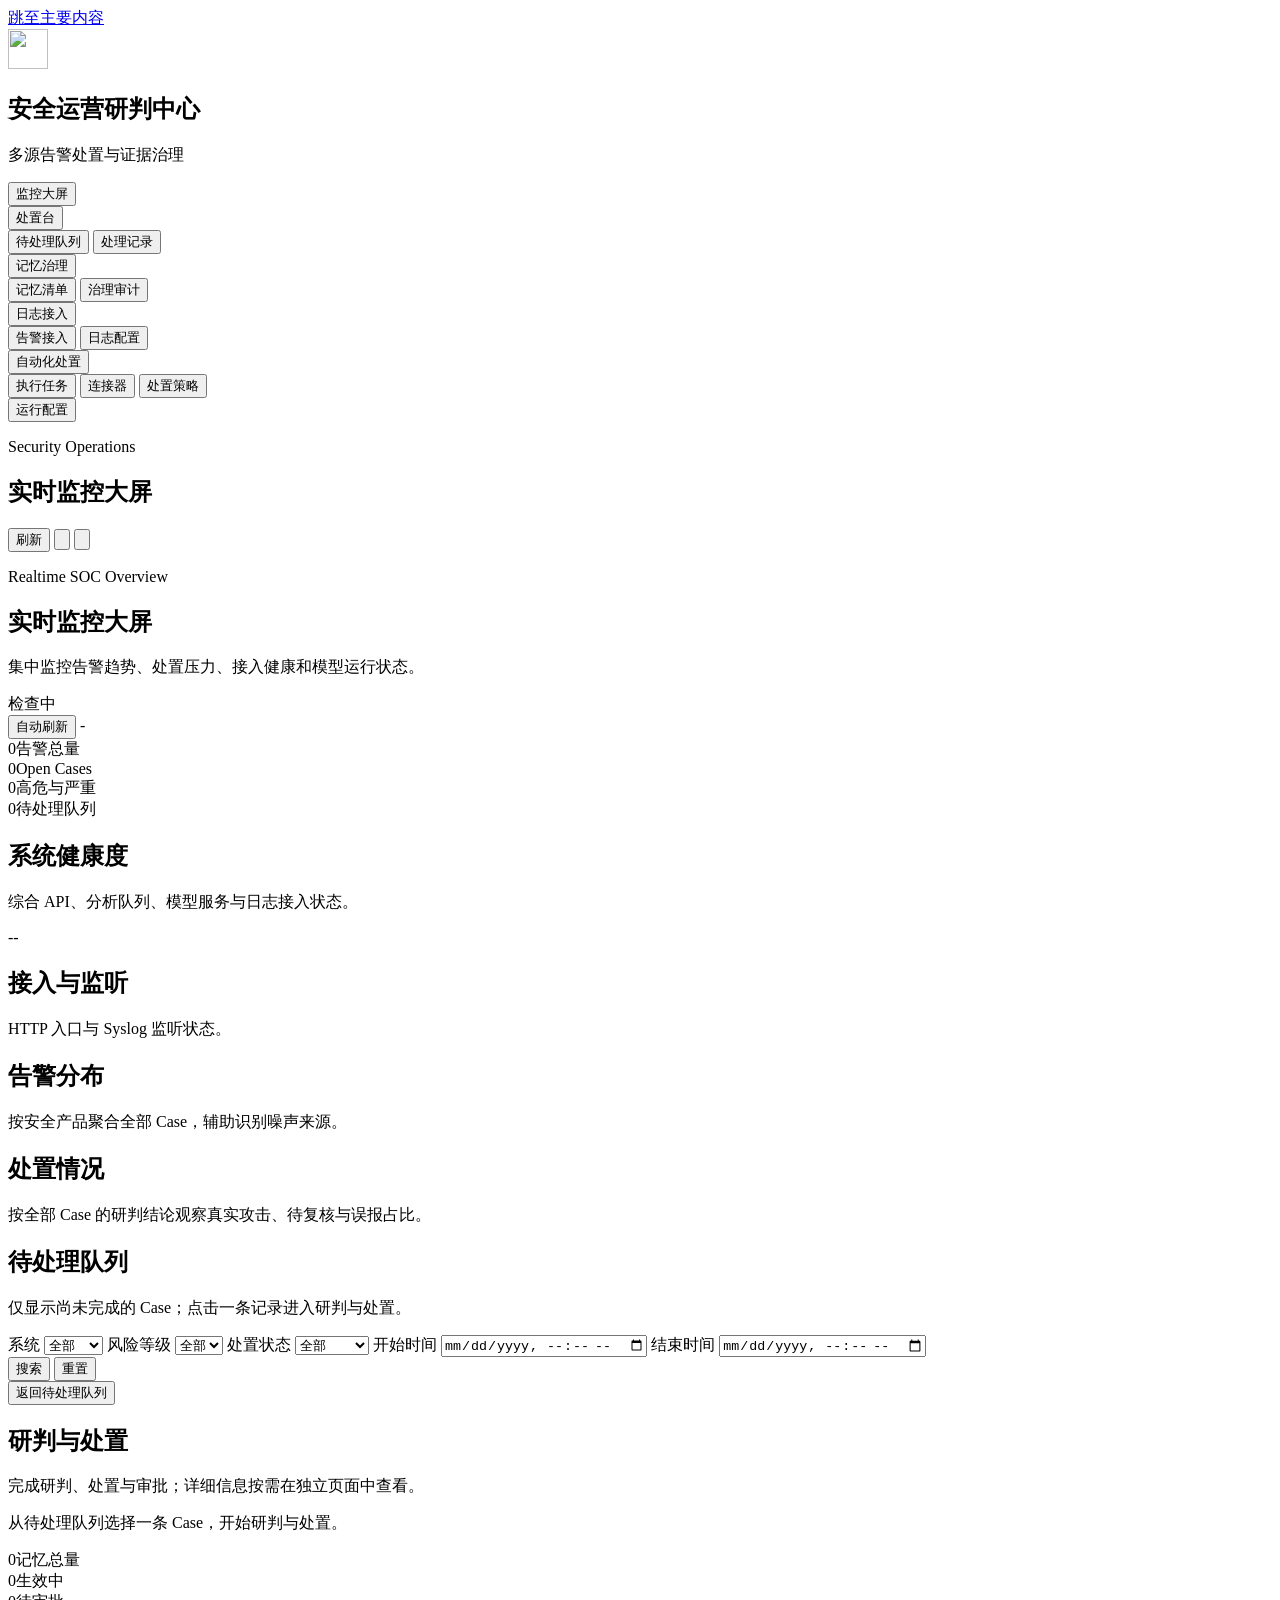
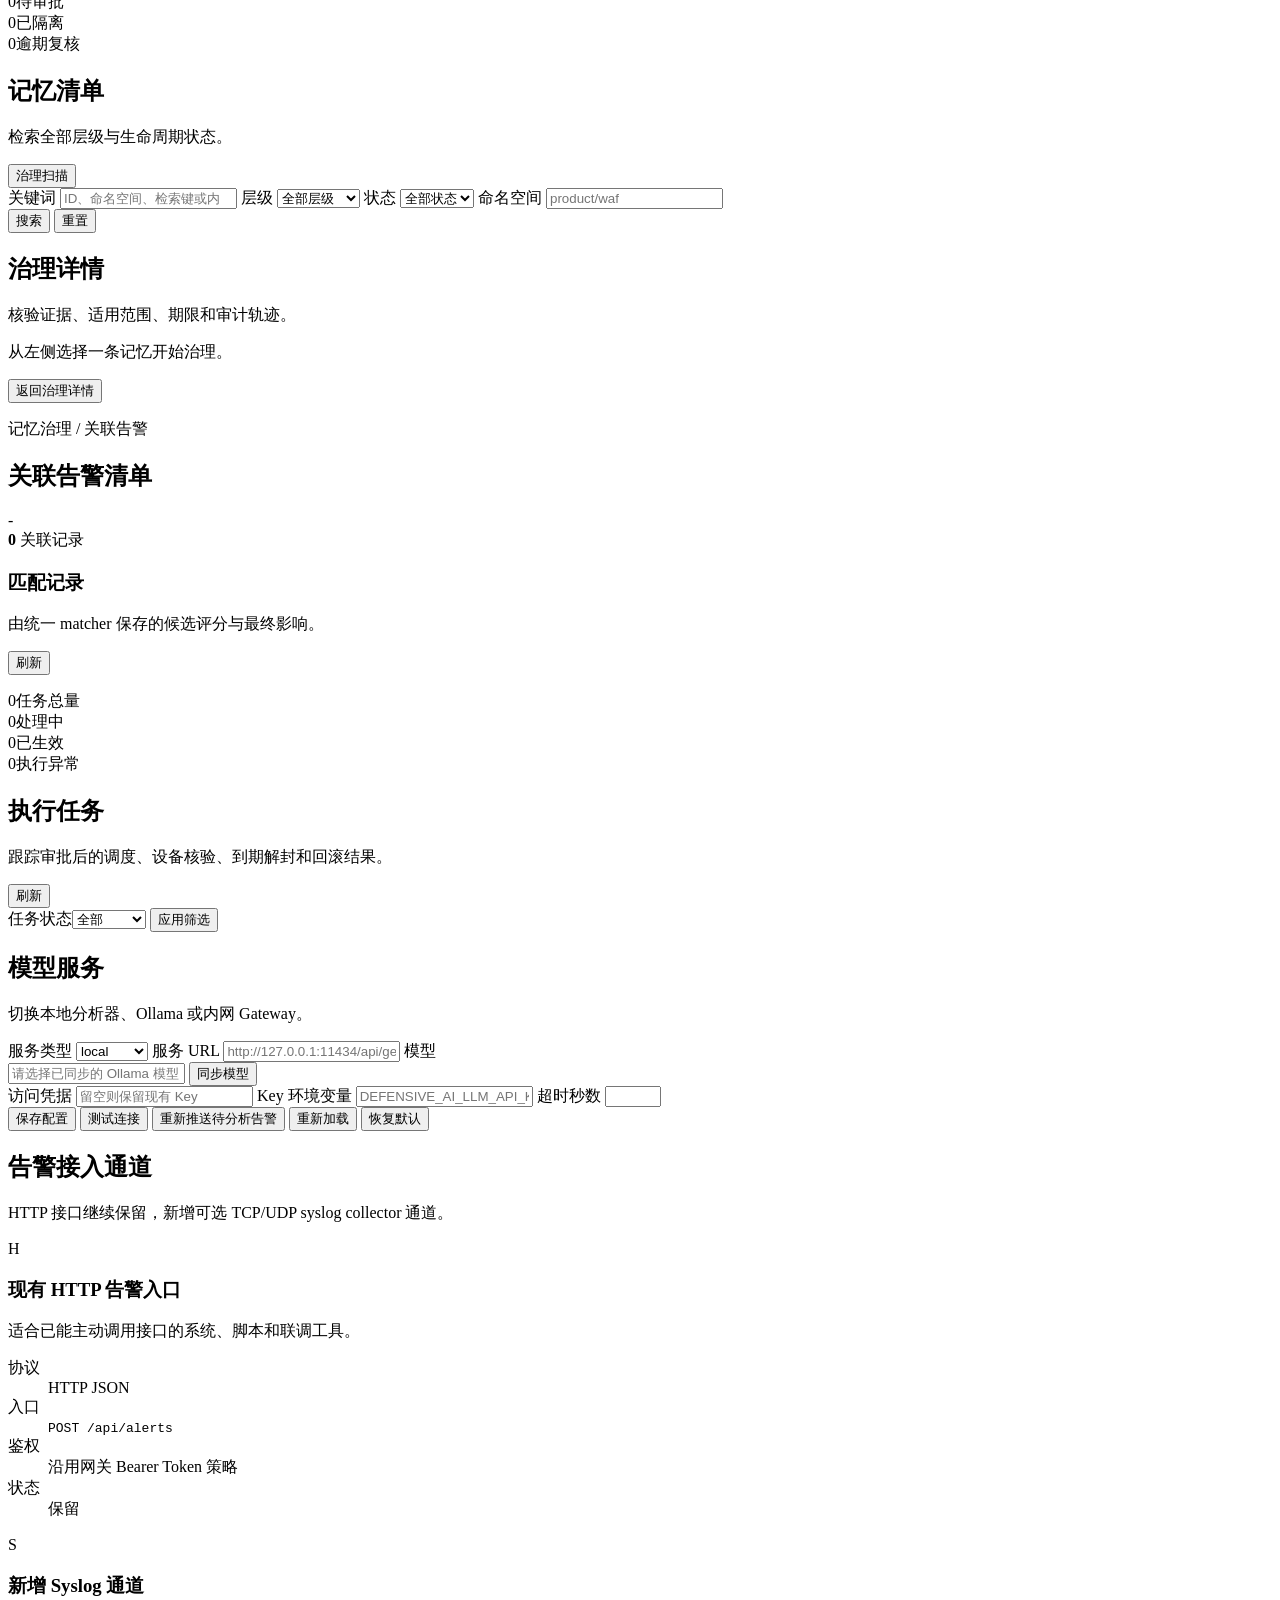
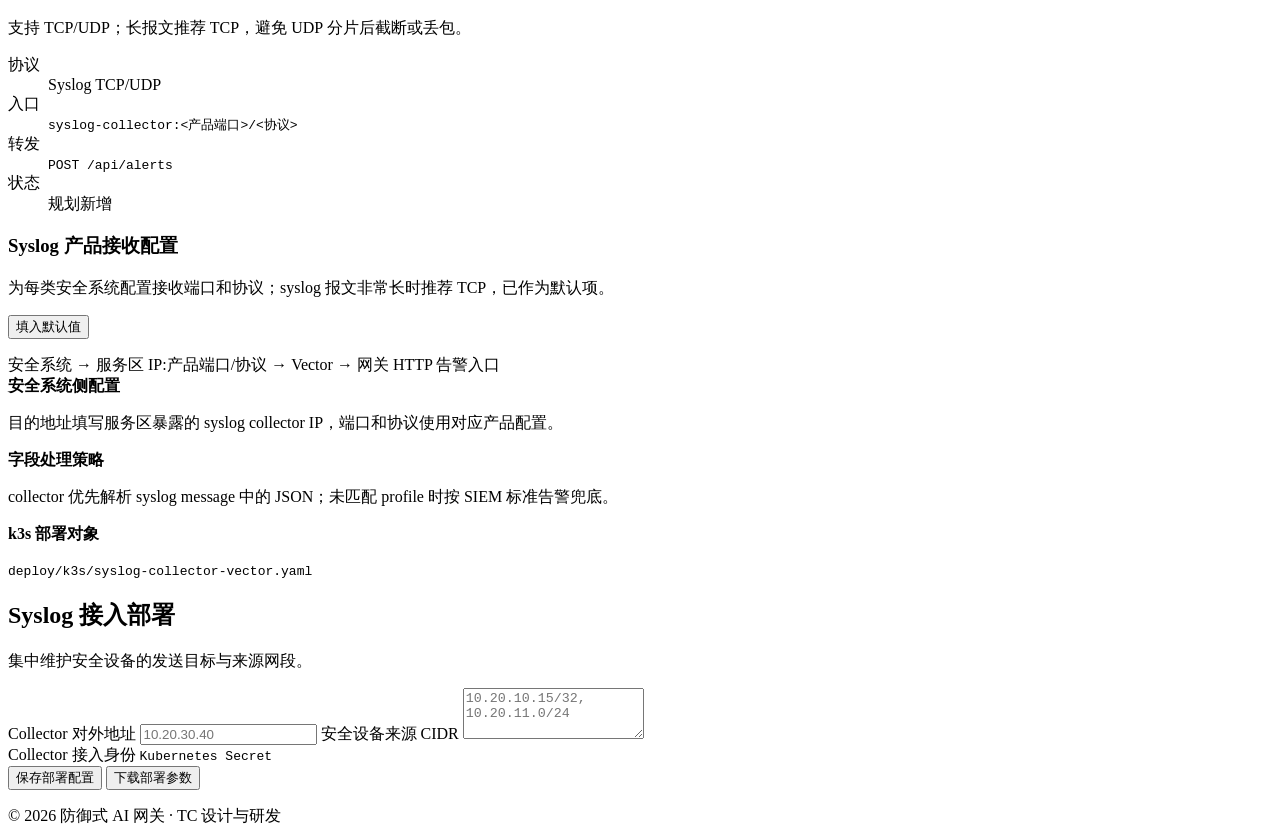
==== commit ce9c3d0a: "fix: align dashboard status panels" ====
--- a/defensive_ai_gateway/static/index.html
+++ b/defensive_ai_gateway/static/index.html
@@ -117,10 +117,10 @@
             </section>
 
             <section class="dashboard-grid">
-              <section class="panel health-panel">
-                <div class="panel-heading">
-                  <div>
-                    <h2 data-i18n="healthTitle">应用健康度</h2>
+              <section class="panel dashboard-status-panel health-panel">
+                <div class="panel-heading">
+                  <div>
+                    <h2 data-i18n="healthTitle">系统健康度</h2>
                     <p data-i18n="healthHint">综合 API、分析队列、模型服务与日志接入状态。</p>
                   </div>
                   <span id="health-score" class="health-score">--</span>
@@ -128,10 +128,10 @@
                 <div id="health-checks" class="health-checks"></div>
               </section>
 
-              <section class="panel">
-                <div class="panel-heading">
-                  <div>
-                    <h2 data-i18n="intakeHealthTitle">接入通道</h2>
+              <section class="panel dashboard-status-panel intake-panel">
+                <div class="panel-heading">
+                  <div>
+                    <h2 data-i18n="intakeHealthTitle">接入与监听</h2>
                     <p data-i18n="intakeHealthHint">HTTP 入口与 Syslog 监听状态。</p>
                   </div>
                 </div>
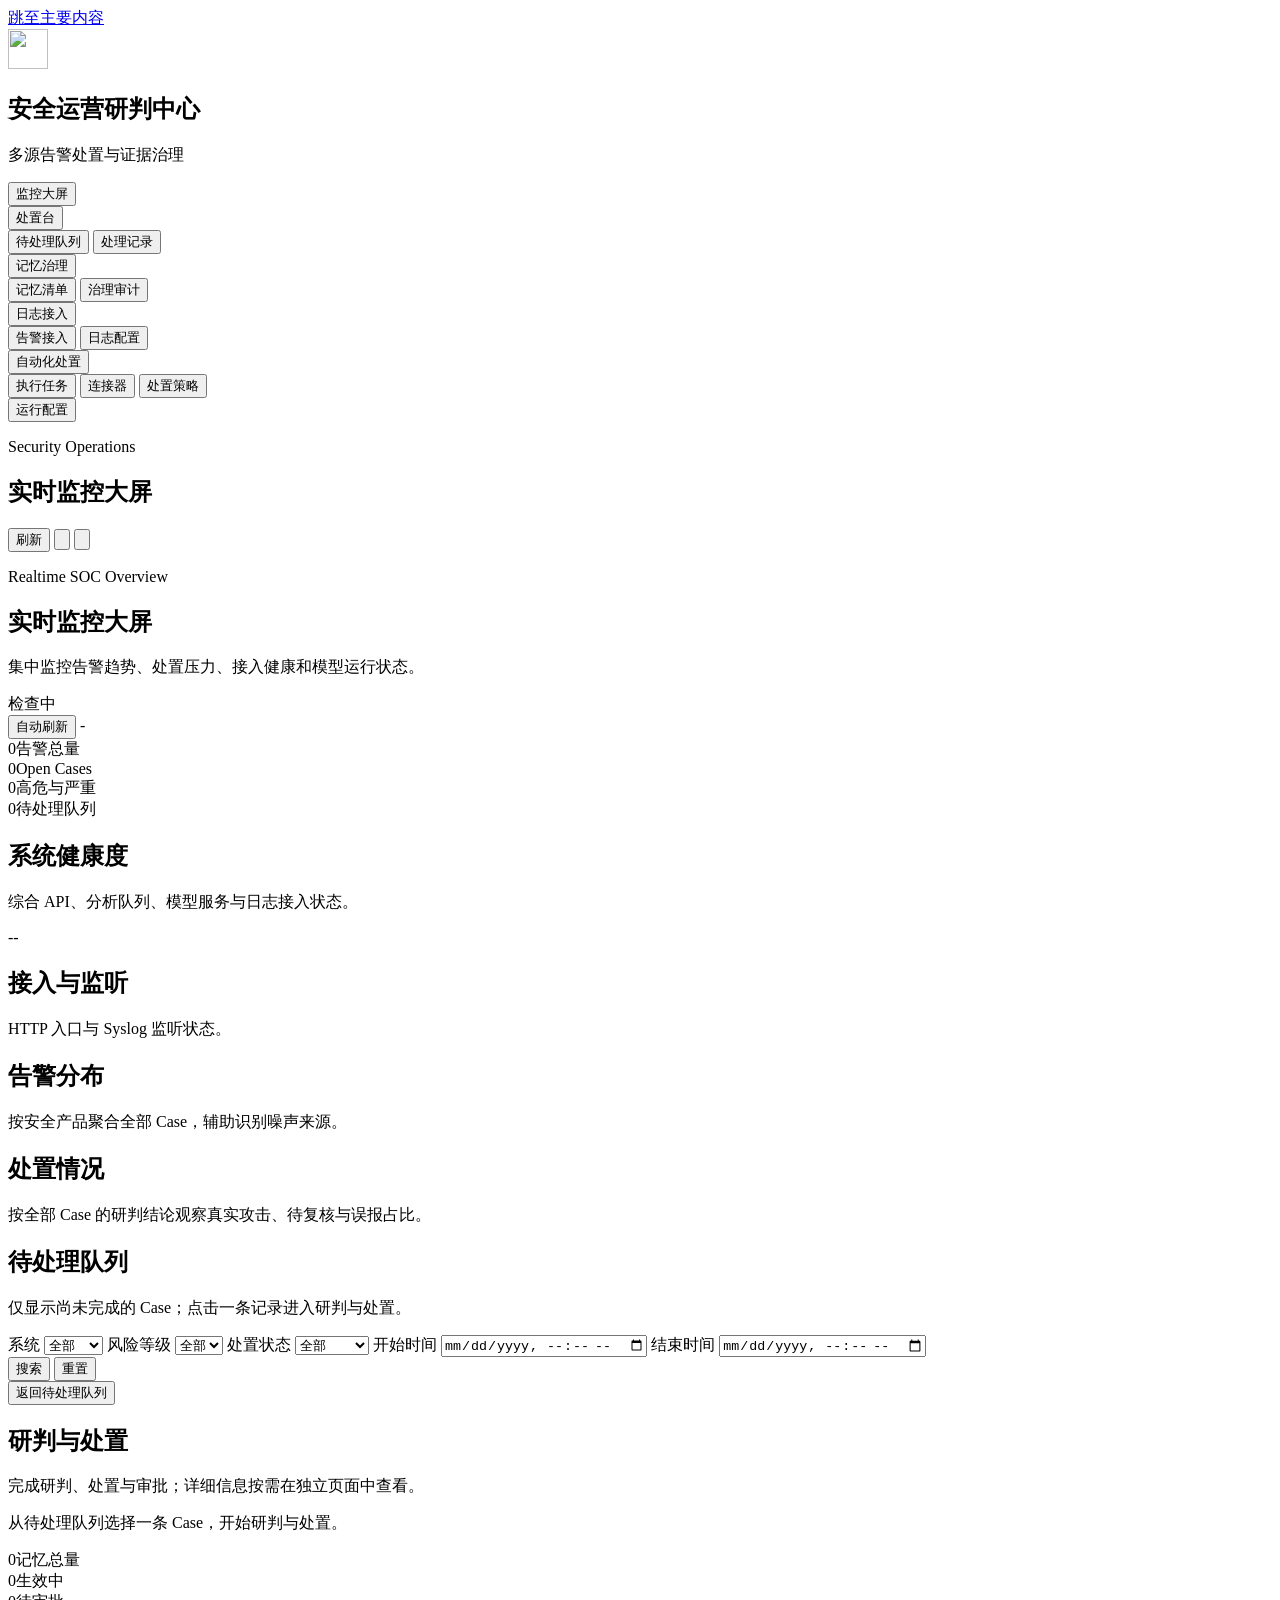
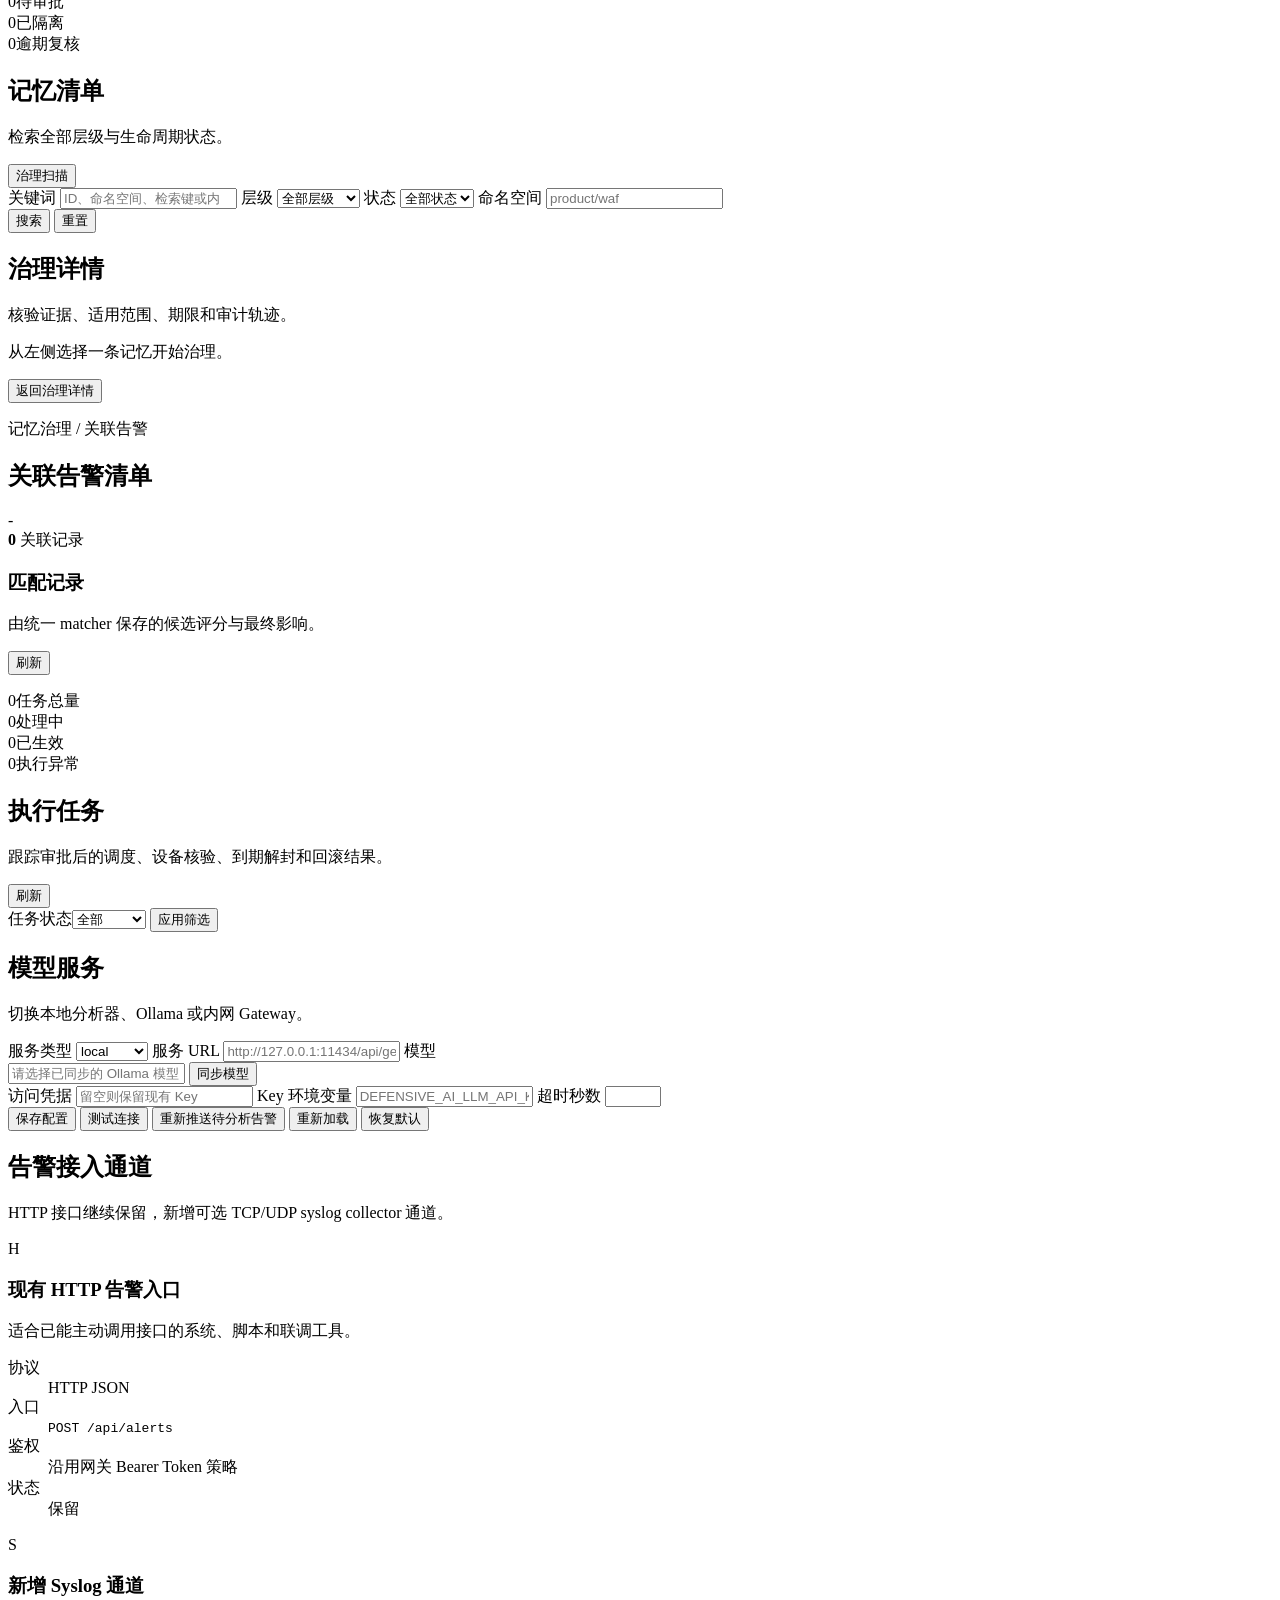
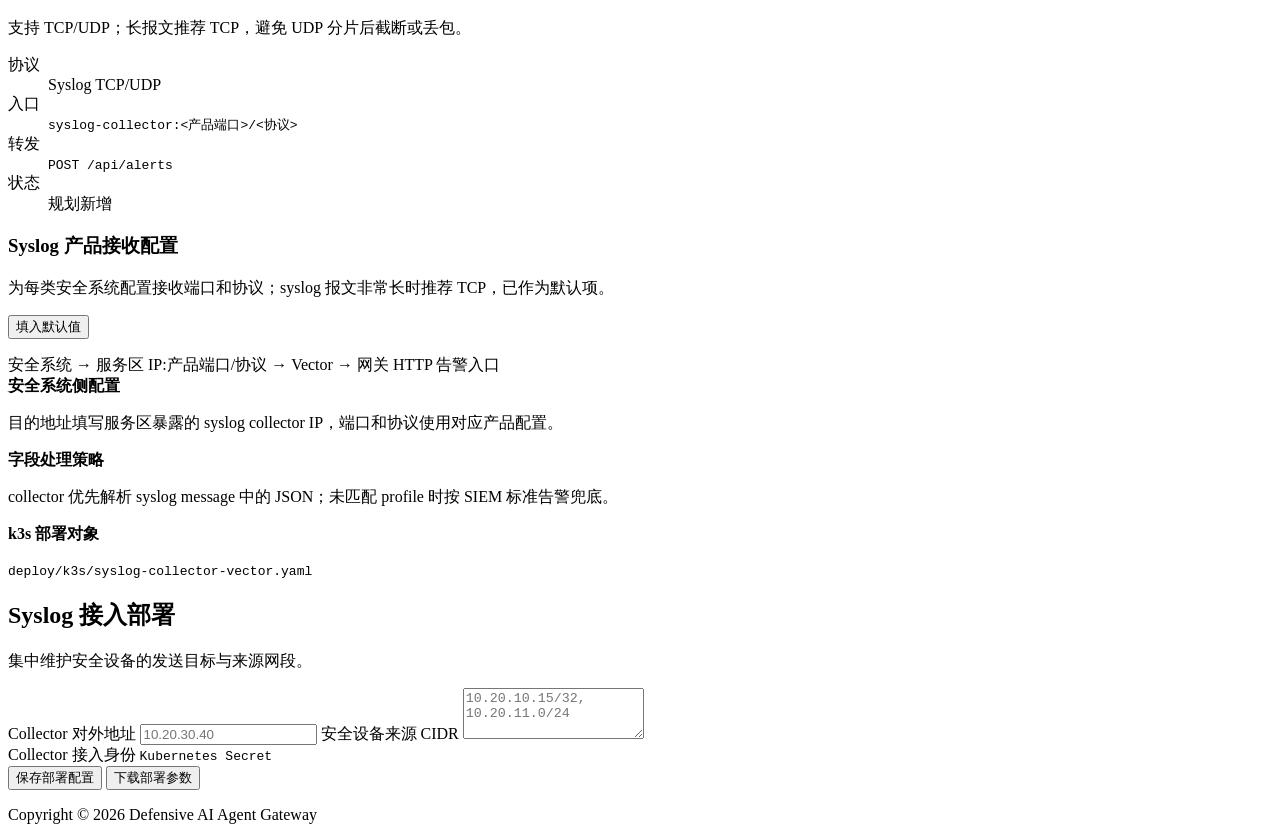
==== commit ef693e0d: "Standardize footer copyright text" ====
--- a/defensive_ai_gateway/static/index.html
+++ b/defensive_ai_gateway/static/index.html
@@ -702,7 +702,7 @@
           </section>
         </main>
         <footer class="app-footer">
-          <span data-i18n="footer">© 2026 防御式 AI 网关 · TC 设计与研发</span>
+          <span data-i18n="footer">Copyright © 2026 Defensive AI Agent Gateway</span>
         </footer>
       </div>
     </div>
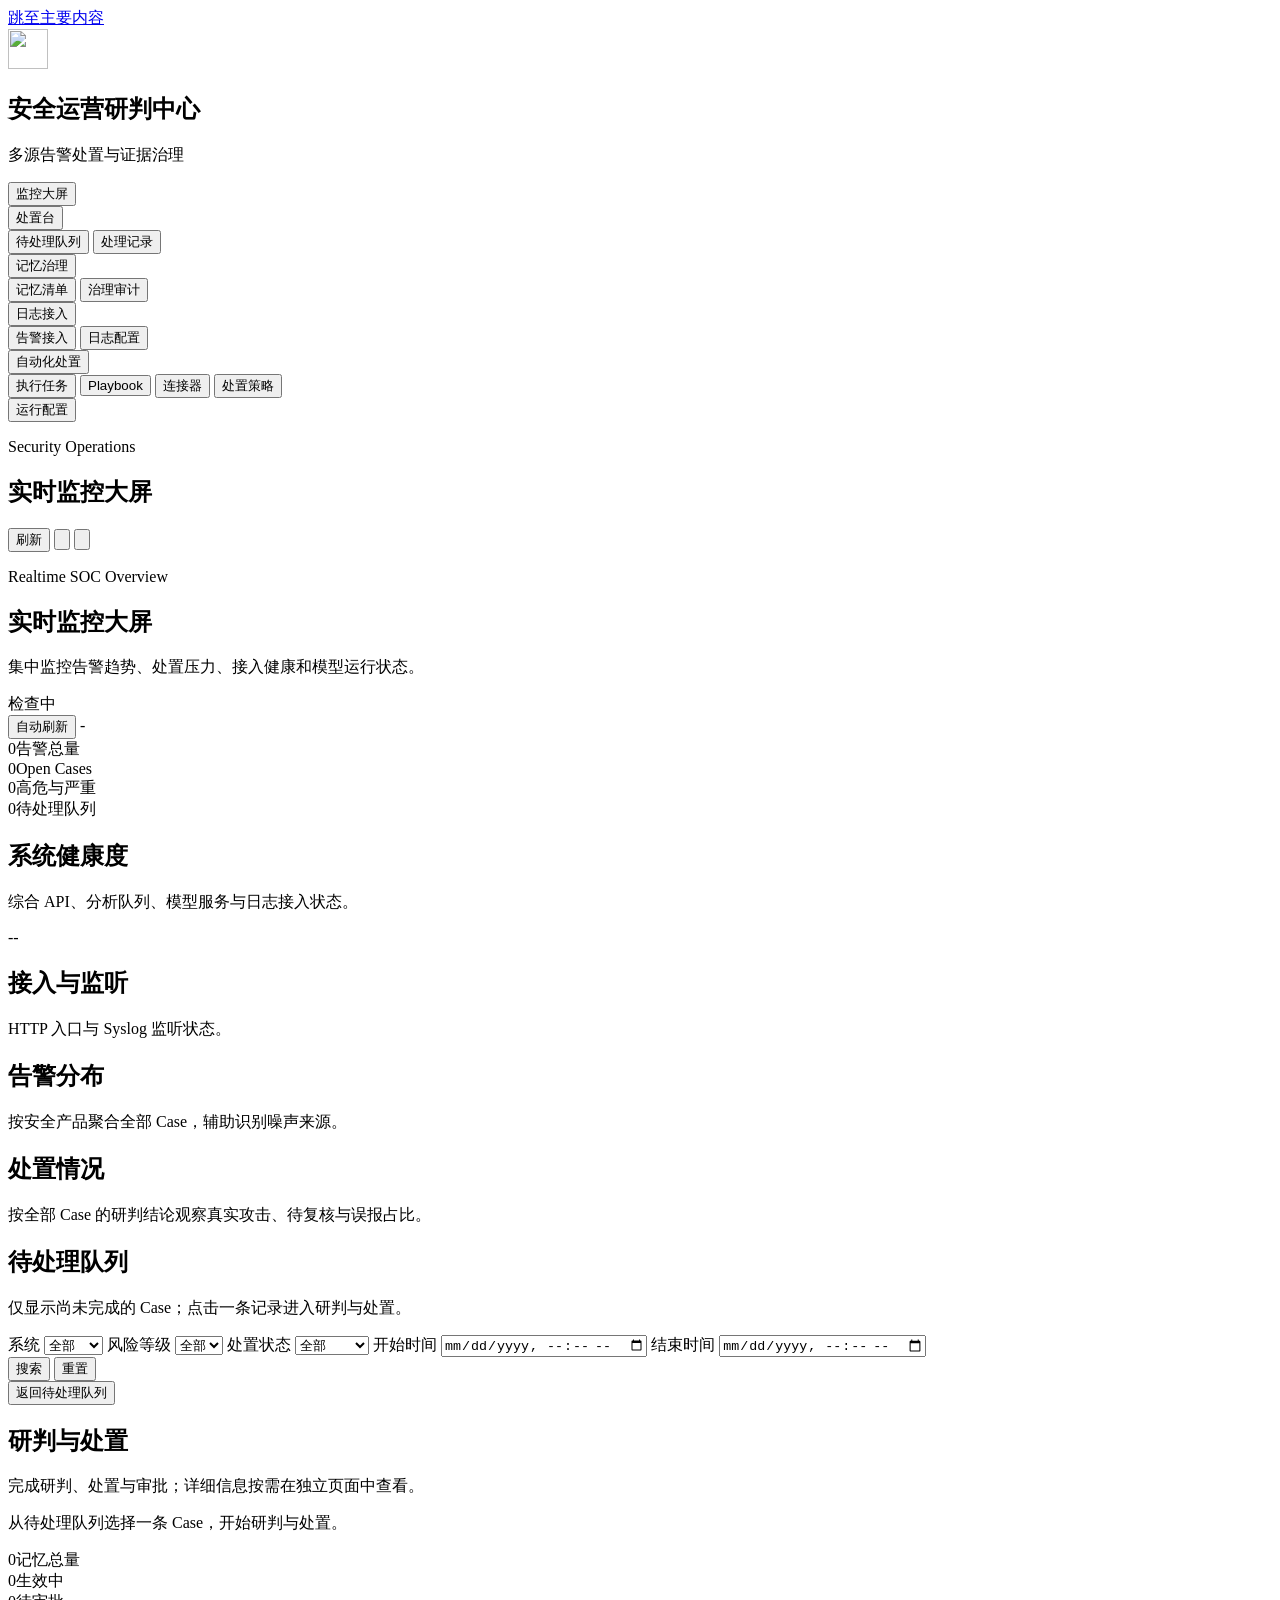
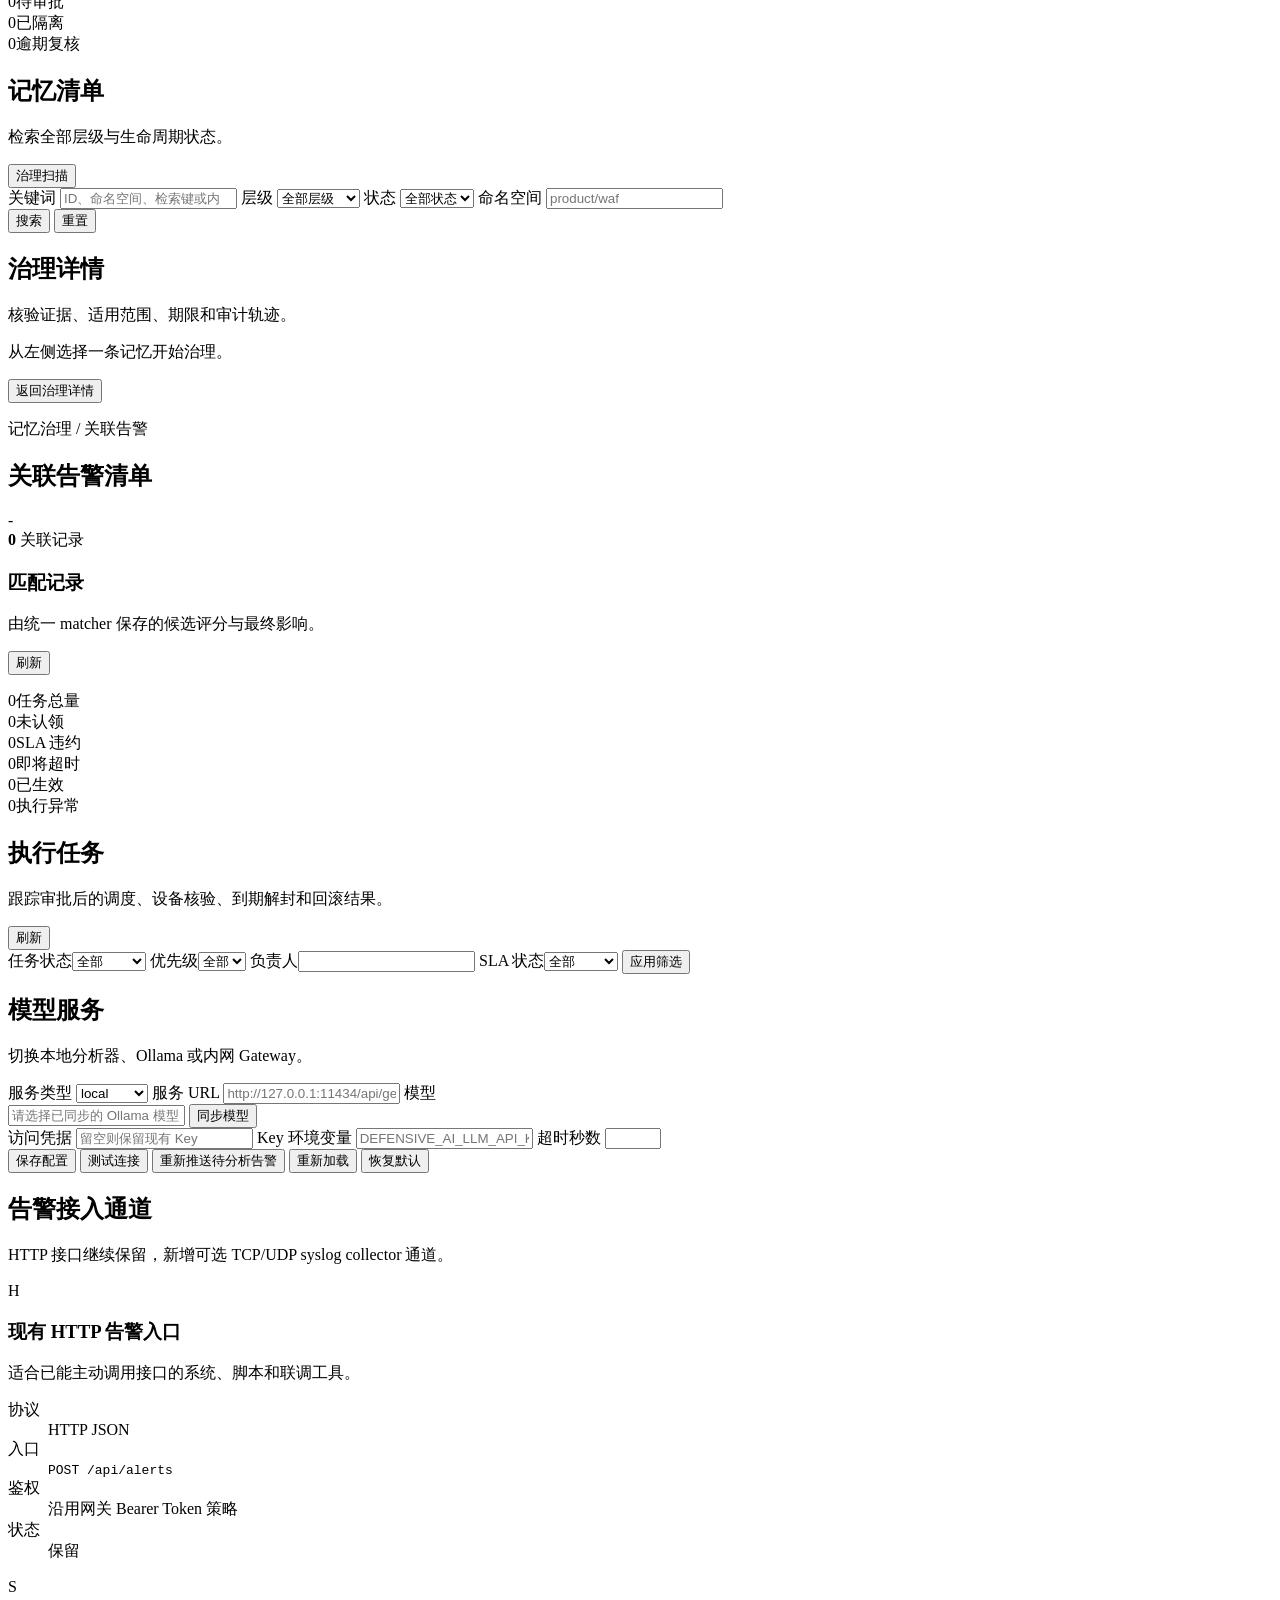
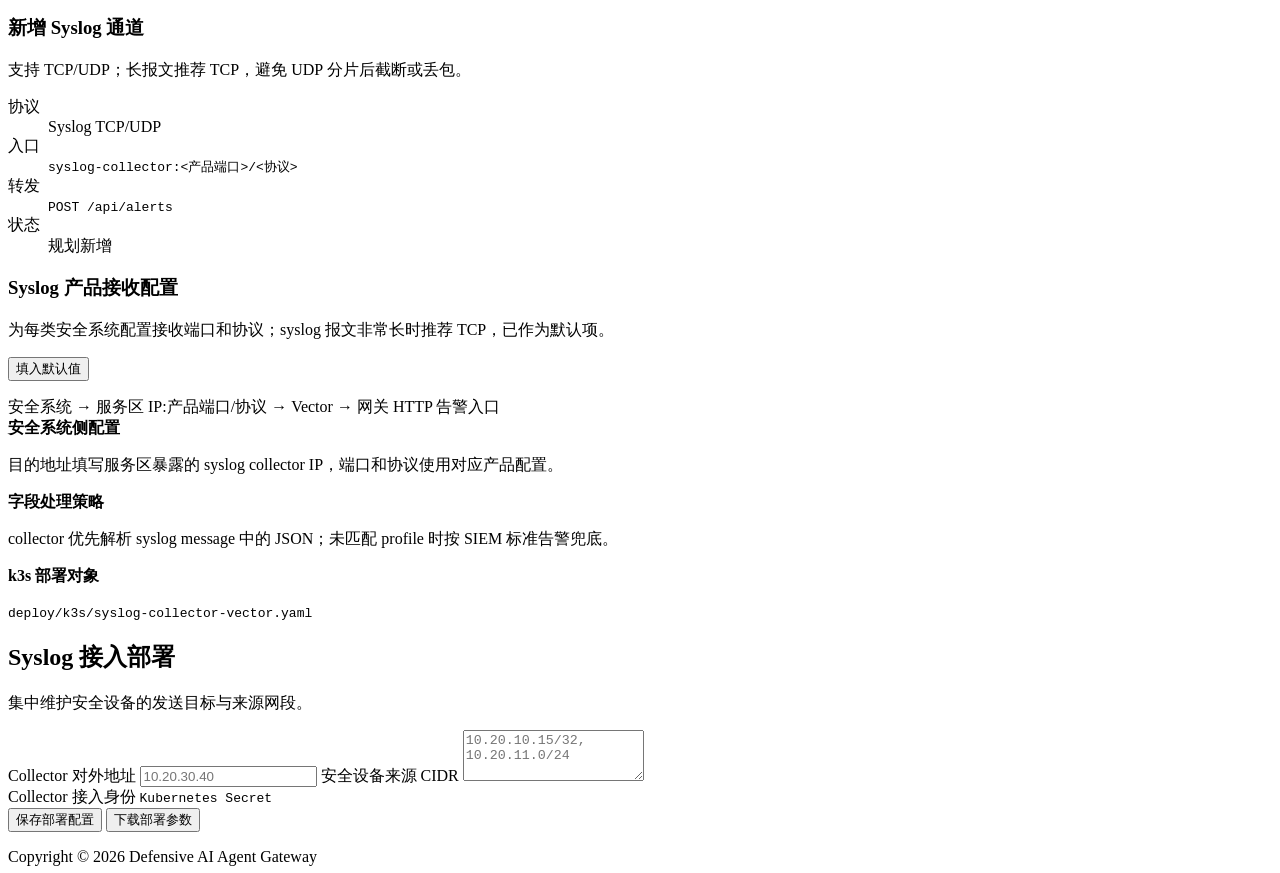
==== commit 31d32de5: "Add P0 SOAR operations governance" ====
--- a/defensive_ai_gateway/static/index.html
+++ b/defensive_ai_gateway/static/index.html
@@ -52,6 +52,7 @@
             <button id="automation-nav-parent" class="nav-button nav-parent" type="button" data-view="automation" data-secondary-group="automation" data-default-secondary="tasks"><span data-i18n="navAutomation">自动化处置</span></button>
             <div id="automation-submenu" class="nav-submenu" role="group" data-i18n-aria-label="automationSecondaryNav">
               <button id="automation-tab-tasks" class="nav-subbutton active" type="button" data-view="automation" data-secondary-group="automation" data-secondary-target="tasks" aria-controls="automation-tasks-panel" data-i18n="automationSubTasks">执行任务</button>
+              <button id="automation-tab-playbooks" class="nav-subbutton" type="button" data-view="automation" data-secondary-group="automation" data-secondary-target="playbooks" aria-controls="automation-playbooks-panel" data-i18n="automationSubPlaybooks">Playbook</button>
               <button id="automation-tab-connectors" class="nav-subbutton" type="button" data-view="automation" data-secondary-group="automation" data-secondary-target="connectors" aria-controls="automation-connectors-panel" data-i18n="automationSubConnectors">连接器</button>
               <button id="automation-tab-policy" class="nav-subbutton" type="button" data-view="automation" data-secondary-group="automation" data-secondary-target="policy" aria-controls="automation-policy-panel" data-i18n="automationSubPolicy">处置策略</button>
             </div>
@@ -411,7 +412,9 @@
             <div id="automation-tasks-panel" class="secondary-view active" aria-labelledby="automation-tab-tasks" data-secondary-panel="automation" data-secondary-name="tasks">
               <section class="stats automation-kpis">
                 <div><span id="automation-total">0</span><label data-i18n="automationTotal">任务总量</label></div>
-                <div><span id="automation-active">0</span><label data-i18n="automationActive">处理中</label></div>
+                <div><span id="automation-unassigned">0</span><label data-i18n="automationUnassigned">未认领</label></div>
+                <div><span id="automation-sla-breached">0</span><label data-i18n="automationSlaBreached">SLA 违约</label></div>
+                <div><span id="automation-sla-risk">0</span><label data-i18n="automationSlaRisk">即将超时</label></div>
                 <div><span id="automation-verified">0</span><label data-i18n="automationVerified">已生效</label></div>
                 <div><span id="automation-failed">0</span><label data-i18n="automationFailed">执行异常</label></div>
               </section>
@@ -422,10 +425,39 @@
                 </div>
                 <form id="automation-task-filter" class="automation-filter-form">
                   <label><span data-i18n="automationStatus">任务状态</span><select id="automation-status-filter"><option value="" data-i18n="caseSearchAll">全部</option><option value="waiting_configuration" data-i18n="responseWaitingConfiguration">待配置</option><option value="waiting_dispatch" data-i18n="responseWaitingDispatch">待调度</option><option value="paused" data-i18n="responsePaused">已暂停</option><option value="queued" data-i18n="responseQueued">已入队</option><option value="verified" data-i18n="responseVerified">已生效</option><option value="shadowed" data-i18n="responseShadowed">影子执行</option><option value="failed" data-i18n="responseFailed">执行失败</option><option value="rolled_back" data-i18n="responseRolledBack">已回滚</option><option value="rollback_failed" data-i18n="responseRollbackFailed">回滚失败</option></select></label>
+                  <label><span data-i18n="automationPriority">优先级</span><select id="automation-priority-filter"><option value="" data-i18n="caseSearchAll">全部</option><option value="critical" data-i18n="priorityCritical">紧急</option><option value="high" data-i18n="priorityHigh">高</option><option value="medium" data-i18n="priorityMedium">中</option><option value="low" data-i18n="priorityLow">低</option></select></label>
+                  <label><span data-i18n="automationAssignee">负责人</span><input id="automation-assignee-filter" type="text" maxlength="100" /></label>
+                  <label><span data-i18n="automationSlaState">SLA 状态</span><select id="automation-sla-filter"><option value="" data-i18n="caseSearchAll">全部</option><option value="breached" data-i18n="slaBreached">已违约</option><option value="at_risk" data-i18n="slaAtRisk">即将超时</option><option value="unassigned" data-i18n="automationUnassigned">未认领</option></select></label>
                   <button type="submit" data-i18n="applyFilter">应用筛选</button>
                 </form>
                 <div id="automation-task-list" class="automation-task-list"></div>
                 <div id="automation-pagination" class="list-pagination-slot"></div>
+              </section>
+            </div>
+            <div id="automation-playbooks-panel" class="secondary-view" aria-labelledby="automation-tab-playbooks" data-secondary-panel="automation" data-secondary-name="playbooks" hidden>
+              <section class="automation-playbook-grid">
+                <section class="panel automation-playbook-form-panel">
+                  <div class="panel-heading"><div><h2 data-i18n="playbookRegistry">Playbook 注册</h2><p data-i18n="playbookRegistryHint">每次修改生成不可变版本；只有已发布版本可以绑定新任务。</p></div></div>
+                  <form id="automation-playbook-form" class="settings-form automation-form">
+                    <input id="response-playbook-id" type="hidden" />
+                    <label class="automation-field-wide"><span data-i18n="playbookName">名称</span><input id="response-playbook-name" type="text" maxlength="100" required /></label>
+                    <label><span data-i18n="playbookOwner">运营 Owner</span><input id="response-playbook-owner" type="text" maxlength="100" required /></label>
+                    <label><span data-i18n="playbookProducts">适用产品</span><input id="response-playbook-products" type="text" value="*" placeholder="waf, rasp" required /></label>
+                    <label><span data-i18n="playbookRiskTier">风险等级</span><select id="response-playbook-risk"><option value="critical" data-i18n="priorityCritical">紧急</option><option value="high" selected data-i18n="priorityHigh">高</option><option value="medium" data-i18n="priorityMedium">中</option><option value="low" data-i18n="priorityLow">低</option></select></label>
+                    <label><span data-i18n="playbookSlaMinutes">SLA（分钟）</span><input id="response-playbook-sla" type="number" min="5" max="10080" value="30" required /></label>
+                    <label class="automation-field-wide"><span data-i18n="playbookDescription">说明</span><textarea id="response-playbook-description" rows="4" maxlength="1000"></textarea></label>
+                    <div class="form-actions"><button type="submit" data-playbook-save="draft" data-i18n="saveDraft">保存草稿</button><button type="submit" data-playbook-save="publish" data-i18n="saveAndPublish">保存并发布</button><button id="response-playbook-reset" type="button" data-i18n="playbookResetForm">重置表单</button></div>
+                    <p id="automation-playbook-status" class="form-status" aria-live="polite"></p>
+                  </form>
+                </section>
+                <section class="panel automation-playbook-list-panel">
+                  <div class="panel-heading"><div><h2 data-i18n="playbookVersions">版本清单</h2><p data-i18n="playbookVersionsHint">查看当前版本、发布状态、风险和 SLA。</p></div></div>
+                  <div id="automation-playbook-list" class="automation-playbook-list"></div>
+                </section>
+                <section class="panel automation-shadow-panel">
+                  <div class="panel-heading"><div><h2 data-i18n="shadowEvaluation">影子评估</h2><p data-i18n="shadowEvaluationHint">将系统建议与分析人员决策对照，作为模式升级依据。</p></div><button id="automation-shadow-refresh" type="button" data-i18n="refresh">刷新</button></div>
+                  <div id="automation-shadow-list" class="automation-shadow-list"></div>
+                </section>
               </section>
             </div>
             <div id="automation-connectors-panel" class="secondary-view" aria-labelledby="automation-tab-connectors" data-secondary-panel="automation" data-secondary-name="connectors" hidden>
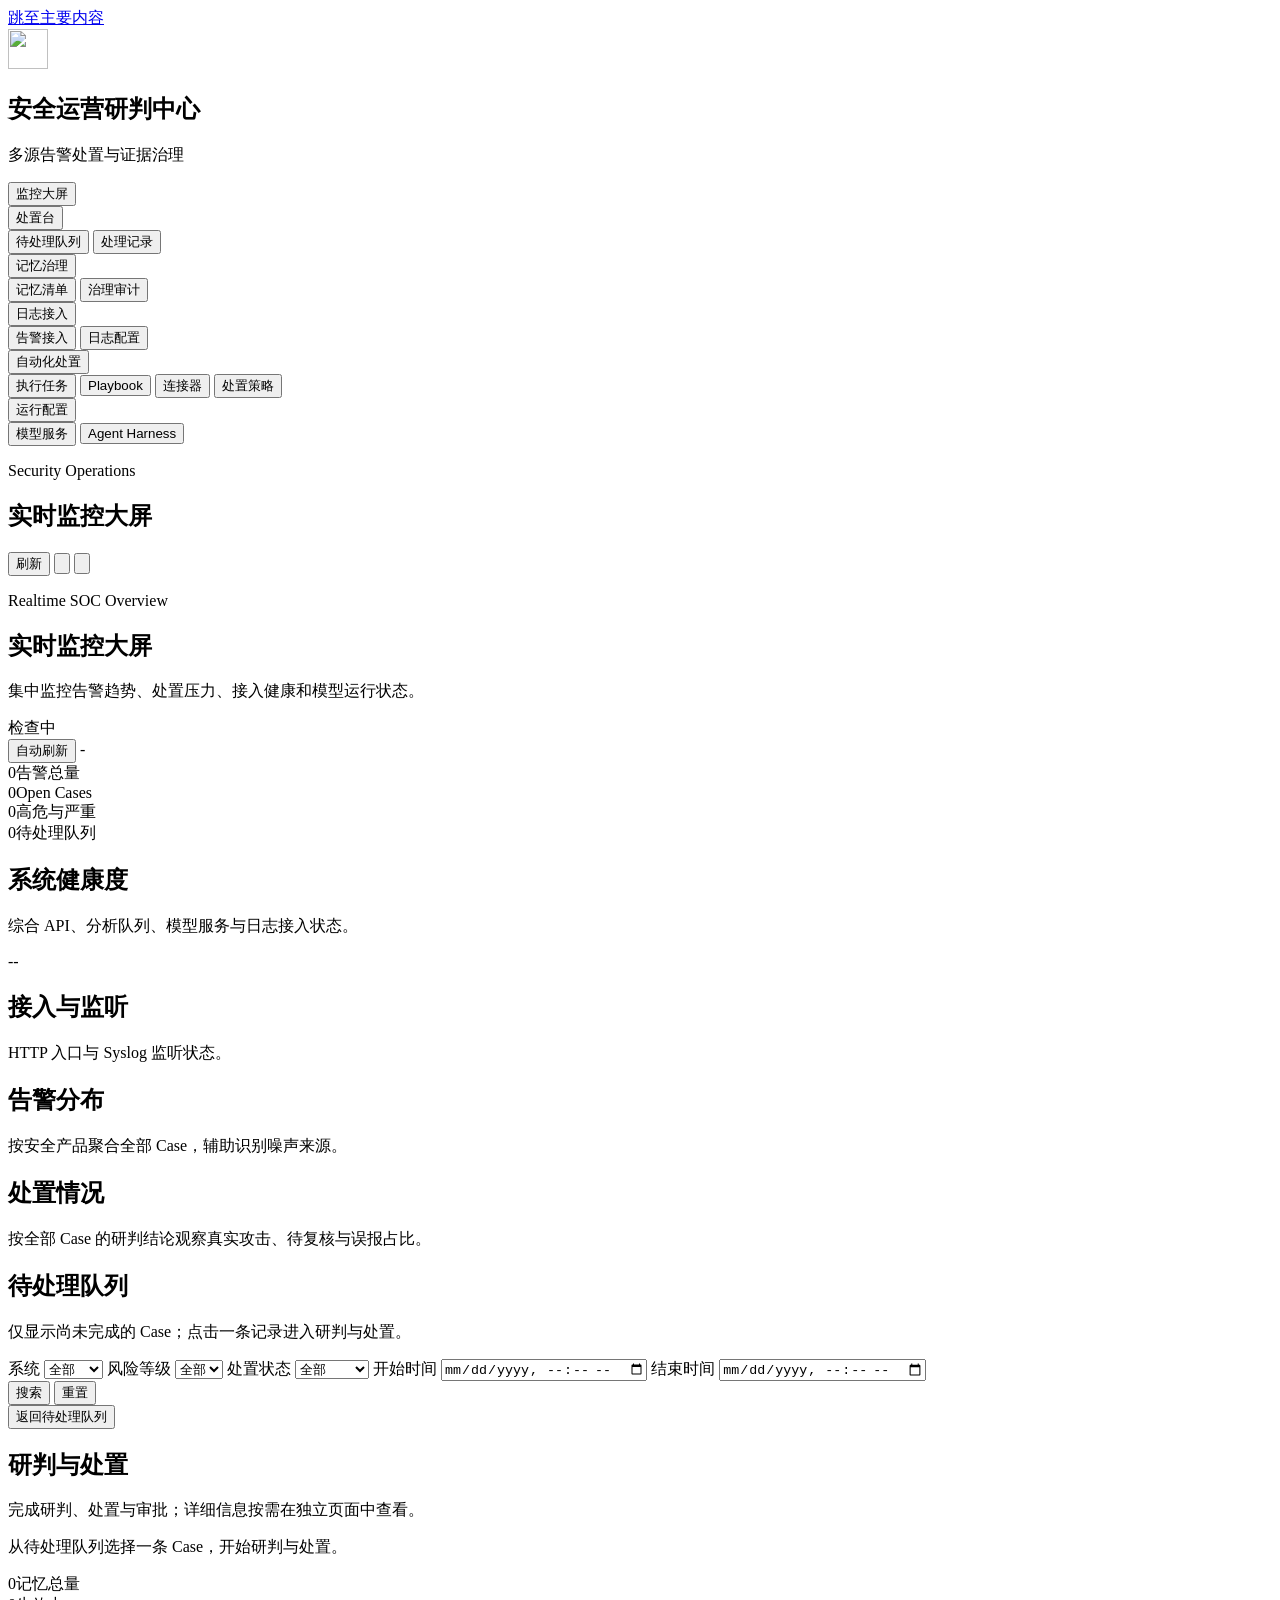
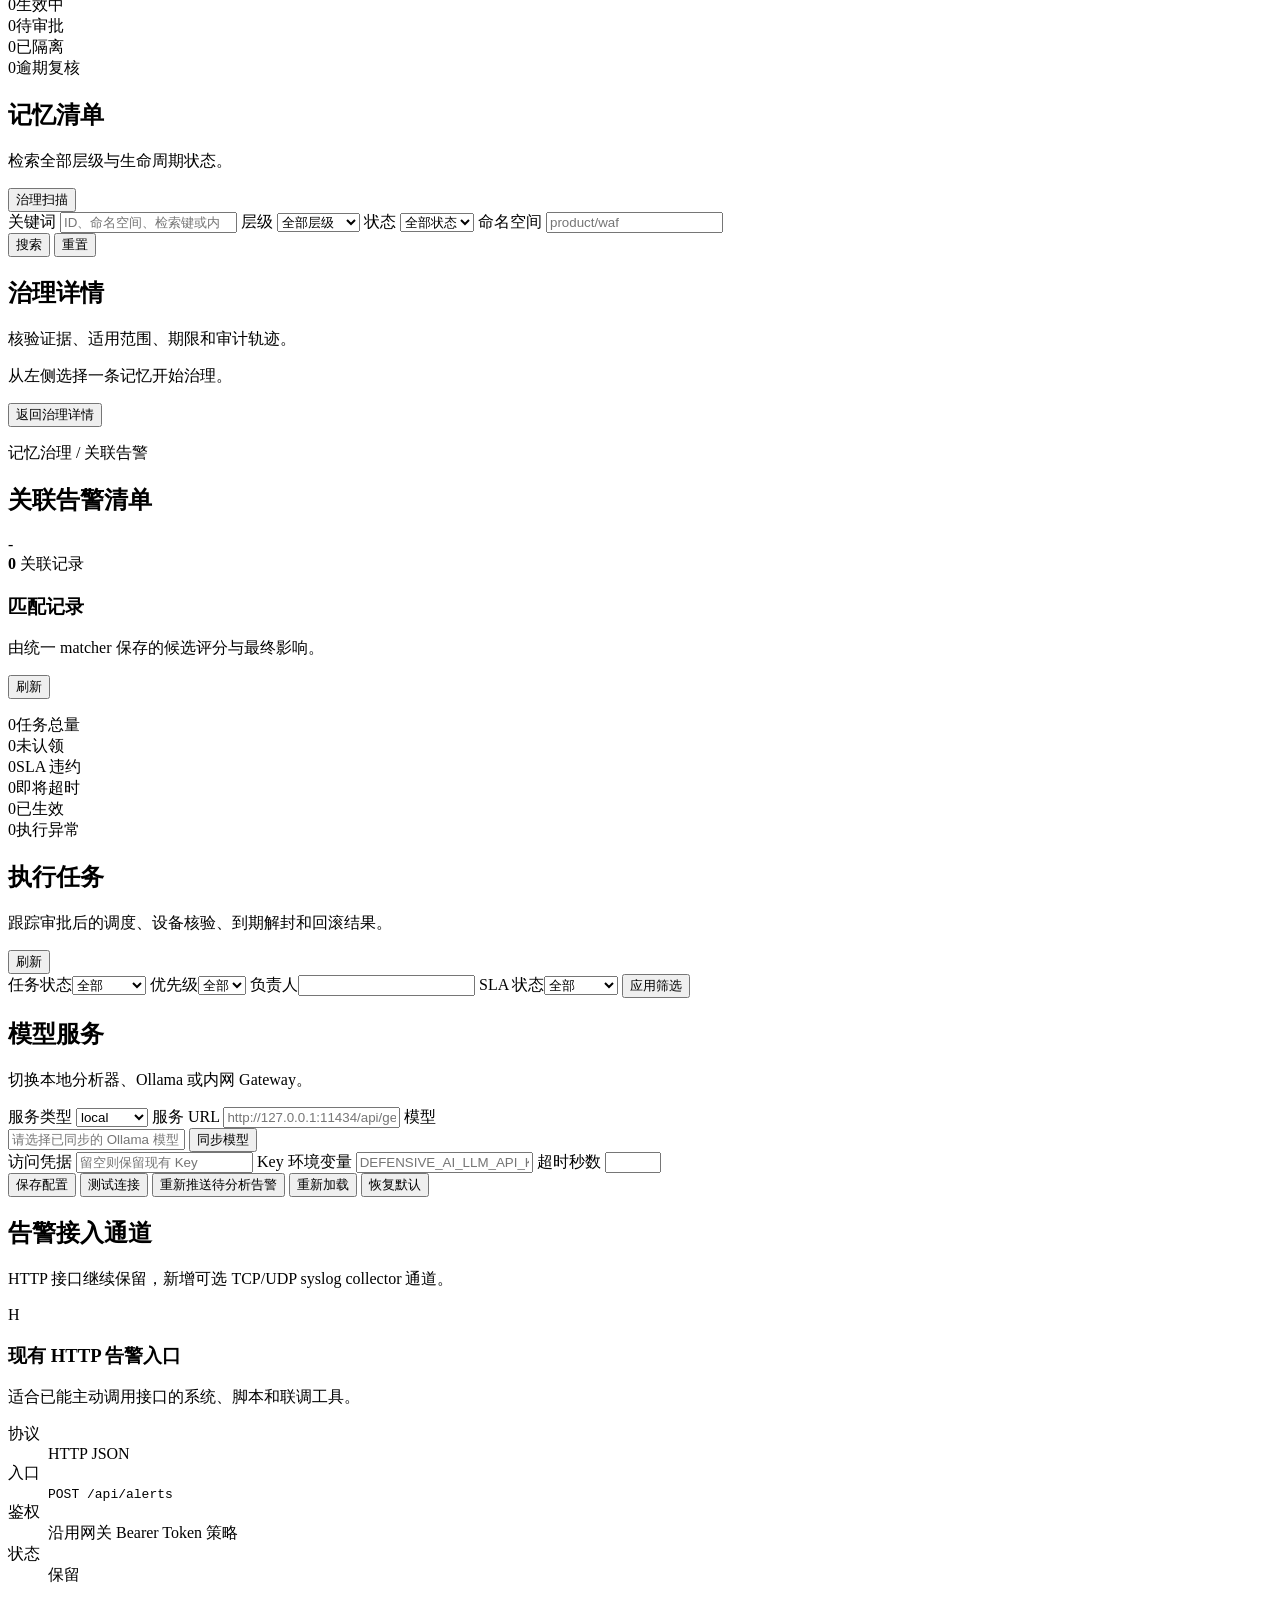
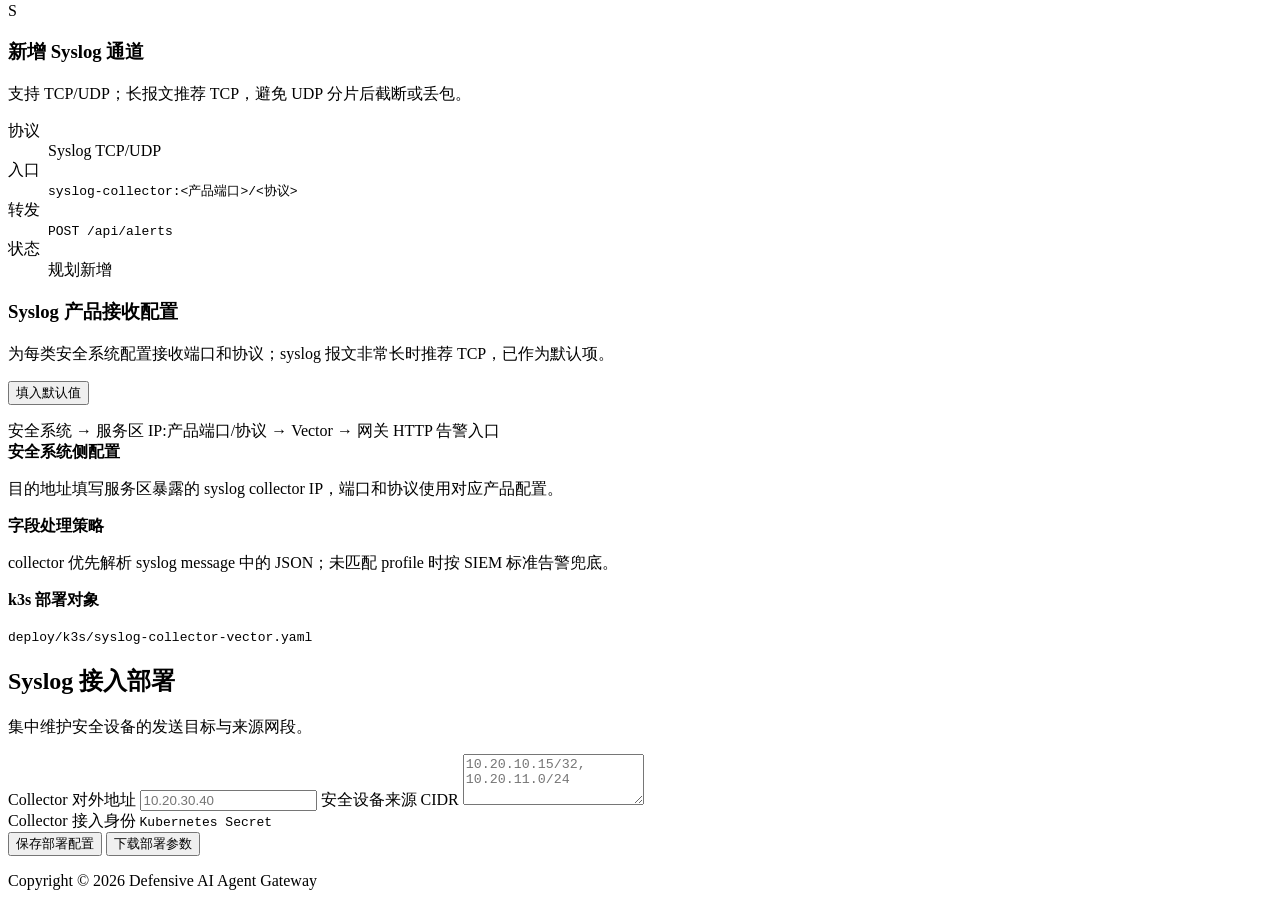
==== commit 98168c6e: "feat: add governed agent harness configuration" ====
--- a/defensive_ai_gateway/static/index.html
+++ b/defensive_ai_gateway/static/index.html
@@ -57,7 +57,13 @@
               <button id="automation-tab-policy" class="nav-subbutton" type="button" data-view="automation" data-secondary-group="automation" data-secondary-target="policy" aria-controls="automation-policy-panel" data-i18n="automationSubPolicy">处置策略</button>
             </div>
           </div>
-          <button class="nav-button" type="button" data-view="settings" data-i18n="navSettings">运行配置</button>
+          <div id="settings-nav-group" class="nav-group" data-view-group="settings">
+            <button id="settings-nav-parent" class="nav-button nav-parent" type="button" data-view="settings" data-secondary-group="settings" data-default-secondary="model"><span data-i18n="navSettings">运行配置</span></button>
+            <div id="settings-submenu" class="nav-submenu" role="group" data-i18n-aria-label="settingsSecondaryNav">
+              <button id="settings-tab-model" class="nav-subbutton active" type="button" data-view="settings" data-secondary-group="settings" data-secondary-target="model" aria-controls="settings-model-panel" data-i18n="settingsSubModel">模型服务</button>
+              <button id="settings-tab-harness" class="nav-subbutton" type="button" data-view="settings" data-secondary-group="settings" data-secondary-target="harness" aria-controls="settings-harness-panel" data-i18n="settingsSubHarness">Agent Harness</button>
+            </div>
+          </div>
         </nav>
         <div class="sidebar-footer">
           <button id="auth-session" class="utility-button" type="button" data-i18n="authSession" hidden>API 认证</button>
@@ -498,6 +504,7 @@
             </div>
           </section>
           <section id="settings-view" class="view">
+            <div id="settings-model-panel" class="secondary-view active" aria-labelledby="settings-tab-model" data-secondary-panel="settings" data-secondary-name="model">
             <section class="panel settings-panel">
               <div class="panel-heading">
                 <div>
@@ -548,6 +555,70 @@
             <p id="llm-config-status" class="form-status"></p>
           </form>
             </section>
+            </div>
+            <div id="settings-harness-panel" class="secondary-view" aria-labelledby="settings-tab-harness" data-secondary-panel="settings" data-secondary-name="harness" hidden>
+              <section class="panel harness-control-panel">
+                <div class="panel-heading harness-control-heading">
+                  <div>
+                    <h2 data-i18n="harnessTitle">Agent Harness</h2>
+                    <p data-i18n="harnessHint">版本化调查边界与审批策略</p>
+                  </div>
+                  <div id="harness-active-summary" class="harness-active-summary" aria-live="polite"></div>
+                </div>
+                <form id="harness-profile-form" class="harness-profile-form">
+                  <section class="harness-form-section" aria-labelledby="harness-profile-heading">
+                    <h3 id="harness-profile-heading" data-i18n="harnessProfile">配置档案</h3>
+                    <div class="harness-field-grid harness-field-grid-profile">
+                      <label><span data-i18n="harnessProfileName">名称</span><input id="harness-profile-name" type="text" minlength="2" maxlength="100" required /></label>
+                      <label class="harness-field-wide"><span data-i18n="harnessProfileDescription">变更说明</span><textarea id="harness-profile-description" rows="2" maxlength="1000"></textarea></label>
+                    </div>
+                  </section>
+                  <section class="harness-form-section" aria-labelledby="harness-budget-heading">
+                    <h3 id="harness-budget-heading" data-i18n="harnessBudget">调查预算</h3>
+                    <div class="harness-field-grid">
+                      <label><span data-i18n="harnessMaxTurns">最大轮次</span><input id="harness-max-turns" data-harness-field="max_turns" type="number" required /></label>
+                      <label><span data-i18n="harnessMaxToolCalls">工具调用上限</span><input id="harness-max-tool-calls" data-harness-field="max_tool_calls" type="number" required /></label>
+                      <label><span data-i18n="harnessMaxWallSeconds">运行时限（秒）</span><input id="harness-max-wall-seconds" data-harness-field="max_wall_seconds" type="number" required /></label>
+                      <label><span data-i18n="harnessToolResultBytes">单次工具结果（字节）</span><input id="harness-tool-result-bytes" data-harness-field="tool_result_max_bytes" type="number" required /></label>
+                      <label><span data-i18n="harnessRawChunkBytes">原始证据分块（字节）</span><input id="harness-raw-chunk-bytes" data-harness-field="raw_chunk_max_bytes" type="number" required /></label>
+                    </div>
+                  </section>
+                  <section class="harness-form-section" aria-labelledby="harness-correlation-heading">
+                    <h3 id="harness-correlation-heading" data-i18n="harnessCorrelation">关联边界</h3>
+                    <div class="harness-field-grid">
+                      <label><span data-i18n="harnessCorrelationWindow">关联窗口（分钟）</span><input id="harness-correlation-window" data-harness-field="correlation_window_minutes" type="number" required /></label>
+                      <label><span data-i18n="harnessScanLimit">候选扫描上限</span><input id="harness-scan-limit" data-harness-field="correlation_scan_limit" type="number" required /></label>
+                      <label><span data-i18n="harnessScanBytes">扫描字节上限</span><input id="harness-scan-bytes" data-harness-field="correlation_scan_max_bytes" type="number" required /></label>
+                    </div>
+                  </section>
+                  <section class="harness-form-section" aria-labelledby="harness-approval-heading">
+                    <h3 id="harness-approval-heading" data-i18n="harnessApproval">审批策略</h3>
+                    <div class="harness-field-grid">
+                      <label><span data-i18n="harnessApprovalQuorum">新审批单法定人数</span><input id="harness-approval-quorum" type="number" required /></label>
+                    </div>
+                  </section>
+                  <div class="form-actions">
+                    <button type="submit" data-i18n="harnessSaveDraft">保存新草稿</button>
+                    <button id="harness-reset-active" type="button" data-i18n="harnessResetActive">恢复生效值</button>
+                  </div>
+                  <p id="harness-profile-status" class="form-status" aria-live="polite"></p>
+                </form>
+              </section>
+              <section class="harness-governance-layout">
+                <section class="panel harness-controls-panel">
+                  <div class="panel-heading"><div><h2 data-i18n="harnessLockedControls">强制控制</h2></div></div>
+                  <div id="harness-fixed-controls" class="harness-fixed-controls"></div>
+                </section>
+                <section class="panel harness-tools-panel">
+                  <div class="panel-heading"><div><h2 data-i18n="harnessTools">工具契约</h2></div></div>
+                  <div id="harness-tool-list" class="harness-tool-list"></div>
+                </section>
+              </section>
+              <section class="panel harness-versions-panel">
+                <div class="panel-heading"><div><h2 data-i18n="harnessVersions">配置版本</h2></div><button id="harness-refresh" type="button" data-i18n="refresh">刷新</button></div>
+                <div id="harness-version-list" class="harness-version-list"></div>
+              </section>
+            </div>
           </section>
           <section id="adapter-view" class="view">
             <div id="adapter-intake-panel" class="secondary-view active" aria-labelledby="adapter-tab-intake" data-secondary-panel="adapter" data-secondary-name="intake">
